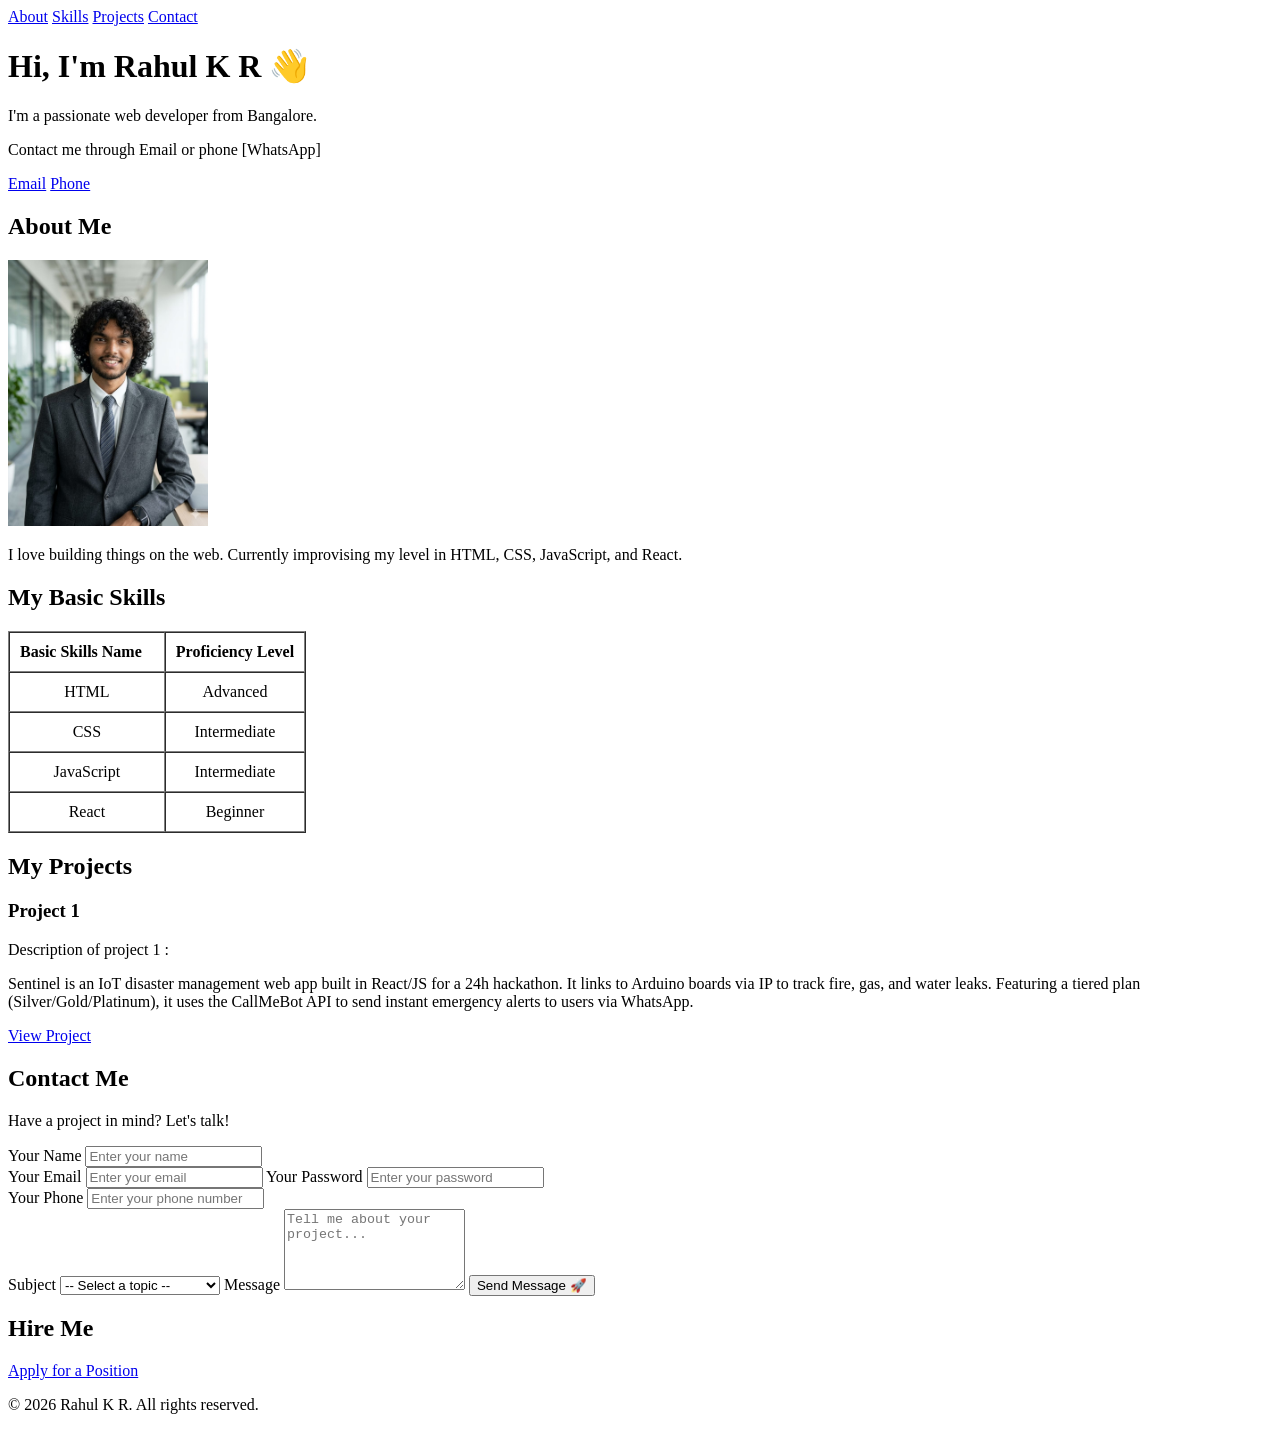
==== index.html @ 3b10ba13 "tabular column" ====
<!DOCTYPE html>
<html lang="en">
<head>
    <meta charset="UTF-8">
    <meta name="viewport" content="width=device-width, initial-scale=1.0">
    <title>My Portfolio | Rahul K R</title>
</head>
<body>
 
    <!-- NAVIGATION -->
    <nav>
        <a href="about.html">About</a>
        <a href="https://www.linkedin.com/in/rahul-k-r-214379382/">Skills</a>
        <a href="https://github.com/Rahul-K-R-creator">Projects</a>
        <a href="tel:+919110494755">Contact</a>
    </nav>
 
    <!-- HERO SECTION -->
    <header>
        <h1>Hi, I'm Rahul K R 👋</h1>
        <p>I'm a passionate web developer from Bangalore.</p>
        <p>Contact me through Email or phone [WhatsApp]</p>
        <a href="mailto:rahulranga148@email.com">Email</a>
        <a href="tel:+919110494755">Phone</a>
    </header>
 
    <!-- ABOUT SECTION -->
    <section id="about">
        <h2>About Me</h2>
        <img src="profile.jpg" alt="Profile photo of Rahul K R" width="200">
        <p>I love building things on the web. Currently improvising my level in HTML, CSS,
           JavaScript, and React.</p>
    </section>
 
    <!-- SKILLS SECTION -->
    <section id="skills">
        <h2>My Basic Skills</h2>
        <table border="1" cellpadding="10" cellspacing="0">
            <thead>
                <tr align="center">
                    <th>Basic Skills Name &ensp; </th>
                    <th>Proficiency Level</th>
                </tr>
            </thead>
            <tbody>
                <tr align="center">
                    <td>HTML</td>
                    <td>Advanced </td>
                </tr>
                <tr align="center">
                    <td>CSS</td>
                    <td>Intermediate</td>
                </tr>
                <tr align="center">
                    <td>JavaScript</td>
                    <td>Intermediate</td>
                </tr>
                <tr align="center">
                    <td>React</td>
                    <td>Beginner</td>
                </tr>
            </tbody>
        </table>
    </section>
 
    <!-- PROJECTS SECTION -->
    <section id="projects">
        <h2>My Projects</h2>
        <div class="project-card">
            <h3>Project 1</h3>
            <p>Description of project 1 : </p>
            <p>Sentinel is an IoT disaster management web app built in React/JS for a 24h hackathon. It links to Arduino boards via IP to track fire, gas, and water leaks. Featuring a tiered plan (Silver/Gold/Platinum), it uses the CallMeBot API to send instant emergency alerts to users via WhatsApp.</p>
            <a href="https://github.com/Rahul-K-R-creator/Sentinel">View Project</a>
        </div>
    </section>
 
    <!-- CONTACT SECTION -->
   <section id="contact">
    <h2>Contact Me</h2>
    <p>Have a project in mind? Let's talk!</p>
 
    <form action="#" method="POST">
        <label for="name">Your Name</label>
        <input type="text" id="name" name="name"
               placeholder="Enter your name" required>
               <br>
 
        <label for="email">Your Email</label>
        <input type="email" id="email" name="email"
               placeholder="Enter your email" required>
        <label for="password">Your Password</label>
        <input type="password" id="password" name="password" minlength="8" placeholder="Enter your password" required>
        <br>

        <label for="phone">Your Phone</label>
        <input type="tel" id="phone" name="phone" placeholder="Enter your phone number" required>
        <br>

               <label for="subject">Subject</label>
        <select id="subject" name="subject">
            <option value="">-- Select a topic --</option>
            <option value="hire">I have a project in mind</option>
            <option value="collab">I want to collaborate</option>
            <option value="other">Other</option>
        </select>
 
        <label for="message">Message</label>
        <textarea id="message" name="message" rows="5"
                  placeholder="Tell me about your project..." required></textarea>
 
        <button type="submit">Send Message 🚀</button>
    </form>
</section>
<!--Hire-->
<section id="hire">
    <h2>Hire Me</h2>    
    <a href="form.html">Apply for a Position</a>
</section>
 
    <!-- FOOTER -->
    <footer>
        <p>&copy; 2026 Rahul K R. All rights reserved.</p>
    </footer>
 
</body>
</html>
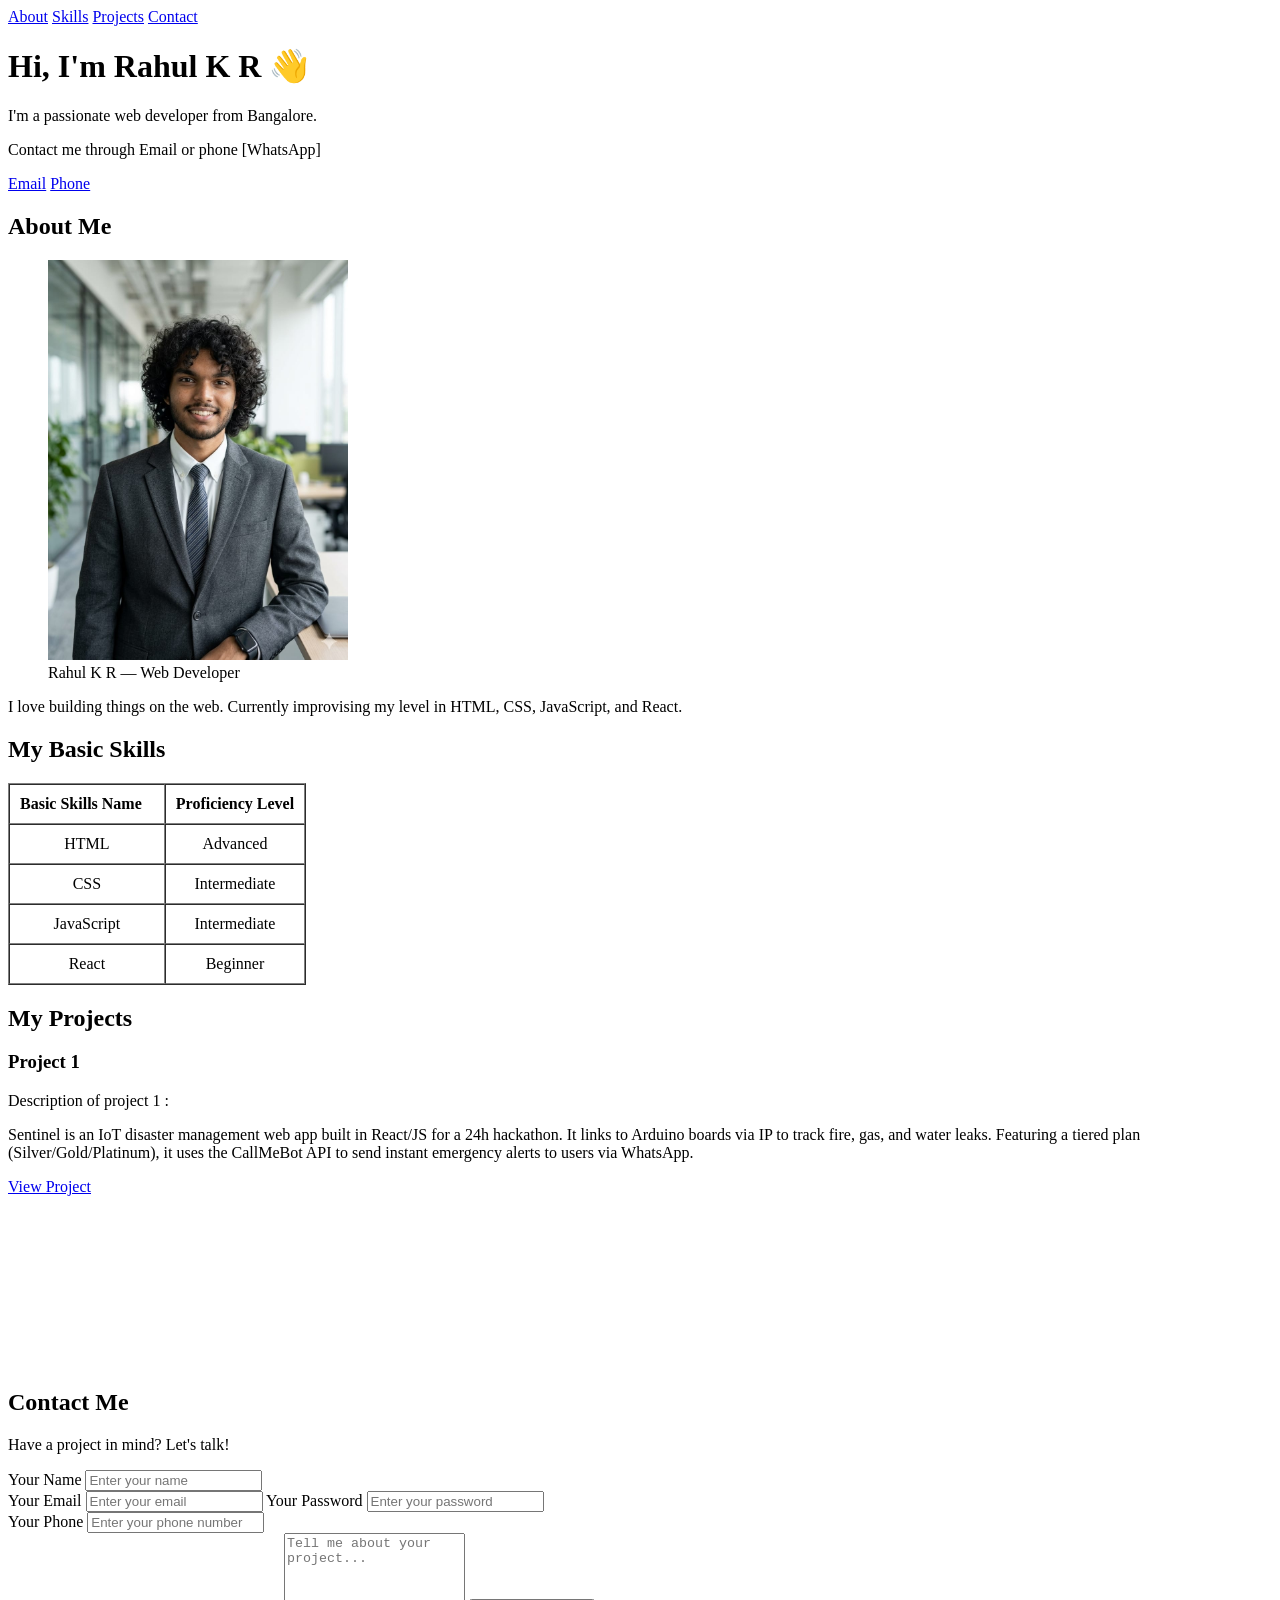
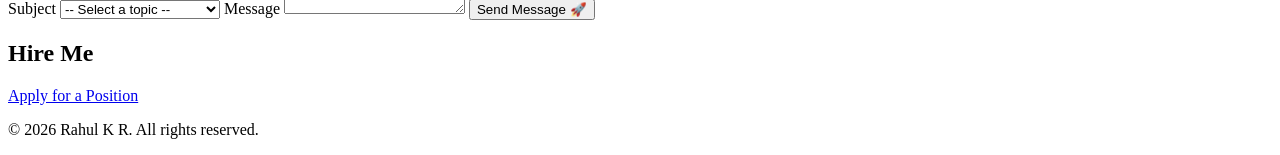
==== commit 8f35522d: "day 4 changes" ====
--- a/index.html
+++ b/index.html
@@ -3,7 +3,25 @@
 <head>
     <meta charset="UTF-8">
     <meta name="viewport" content="width=device-width, initial-scale=1.0">
+    <!-- SEO Meta Tags -->
+    <meta name="description" content="Full stack developer specializing in React, Node.js, and modern web technologies. Available for freelance projects and collaborations.">
+    <meta name="keywords" content="Rahul K R, Portfolio, Web Developer, React, Node.js, JavaScript, HTML, CSS, Freelance Developer">
+    <meta name="author" content="Rahul K R">
     <title>My Portfolio | Rahul K R</title>
+    <!-- Open Graph Meta Tags for Social Media Sharing -->
+    <meta property="og:title" content="My Portfolio | Rahul K R">
+    <meta property="og:description" content="Full stack developer specializing in React, Node.js, and modern web technologies. Available for freelance projects and collaborations.">
+    <meta property="og:image" content="images/profile.jpg">
+    <meta property="og:url" content="[Your Portfolio URL]">
+    <meta property="og:type" content="website">
+    <!-- Twitter Card Meta Tags -->
+    <meta name="twitter:card" content="summary_large_image">
+    <meta name="twitter:title" content="My Portfolio | Rahul K R">
+    <meta name="twitter:description" content="Full stack developer specializing in React, Node.js, and modern web technologies. Available for freelance projects and collaborations.">
+    <meta name="twitter:image" content="images/profile.jpg">
+    <!--Favicon-->
+    <link rel="icon" type="image/png" href="images/favicon.png" alt="Favicon">
+ 
 </head>
 <body>
  
@@ -27,7 +45,10 @@
     <!-- ABOUT SECTION -->
     <section id="about">
         <h2>About Me</h2>
-        <img src="profile.jpg" alt="Profile photo of Rahul K R" width="200">
+        <figure class="profile-figure">
+                    <img src="images/profile.jpg" alt="Rahul K R profile photo" width="300">
+                    <figcaption>Rahul K R — Web Developer</figcaption>
+                </figure>
         <p>I love building things on the web. Currently improvising my level in HTML, CSS,
            JavaScript, and React.</p>
     </section>
@@ -72,6 +93,8 @@
             <p>Sentinel is an IoT disaster management web app built in React/JS for a 24h hackathon. It links to Arduino boards via IP to track fire, gas, and water leaks. Featuring a tiered plan (Silver/Gold/Platinum), it uses the CallMeBot API to send instant emergency alerts to users via WhatsApp.</p>
             <a href="https://github.com/Rahul-K-R-creator/Sentinel">View Project</a>
         </div>
+         <!--Embed YouTube Video (iframe)-->
+            <iframe width="300" height="169" src="https://www.youtube.com/embed/tqjJrXd27m4" title="YouTube video player" frameborder="0" allowfullscreen sandbox="allow-same-origin allow-scripts"></iframe>
     </section>
  
     <!-- CONTACT SECTION -->
@@ -108,7 +131,7 @@
         <textarea id="message" name="message" rows="5"
                   placeholder="Tell me about your project..." required></textarea>
  
-        <button type="submit">Send Message 🚀</button>
+                  <button type="submit" aria-label="Submit button">Send Message 🚀</button>
     </form>
 </section>
 <!--Hire-->
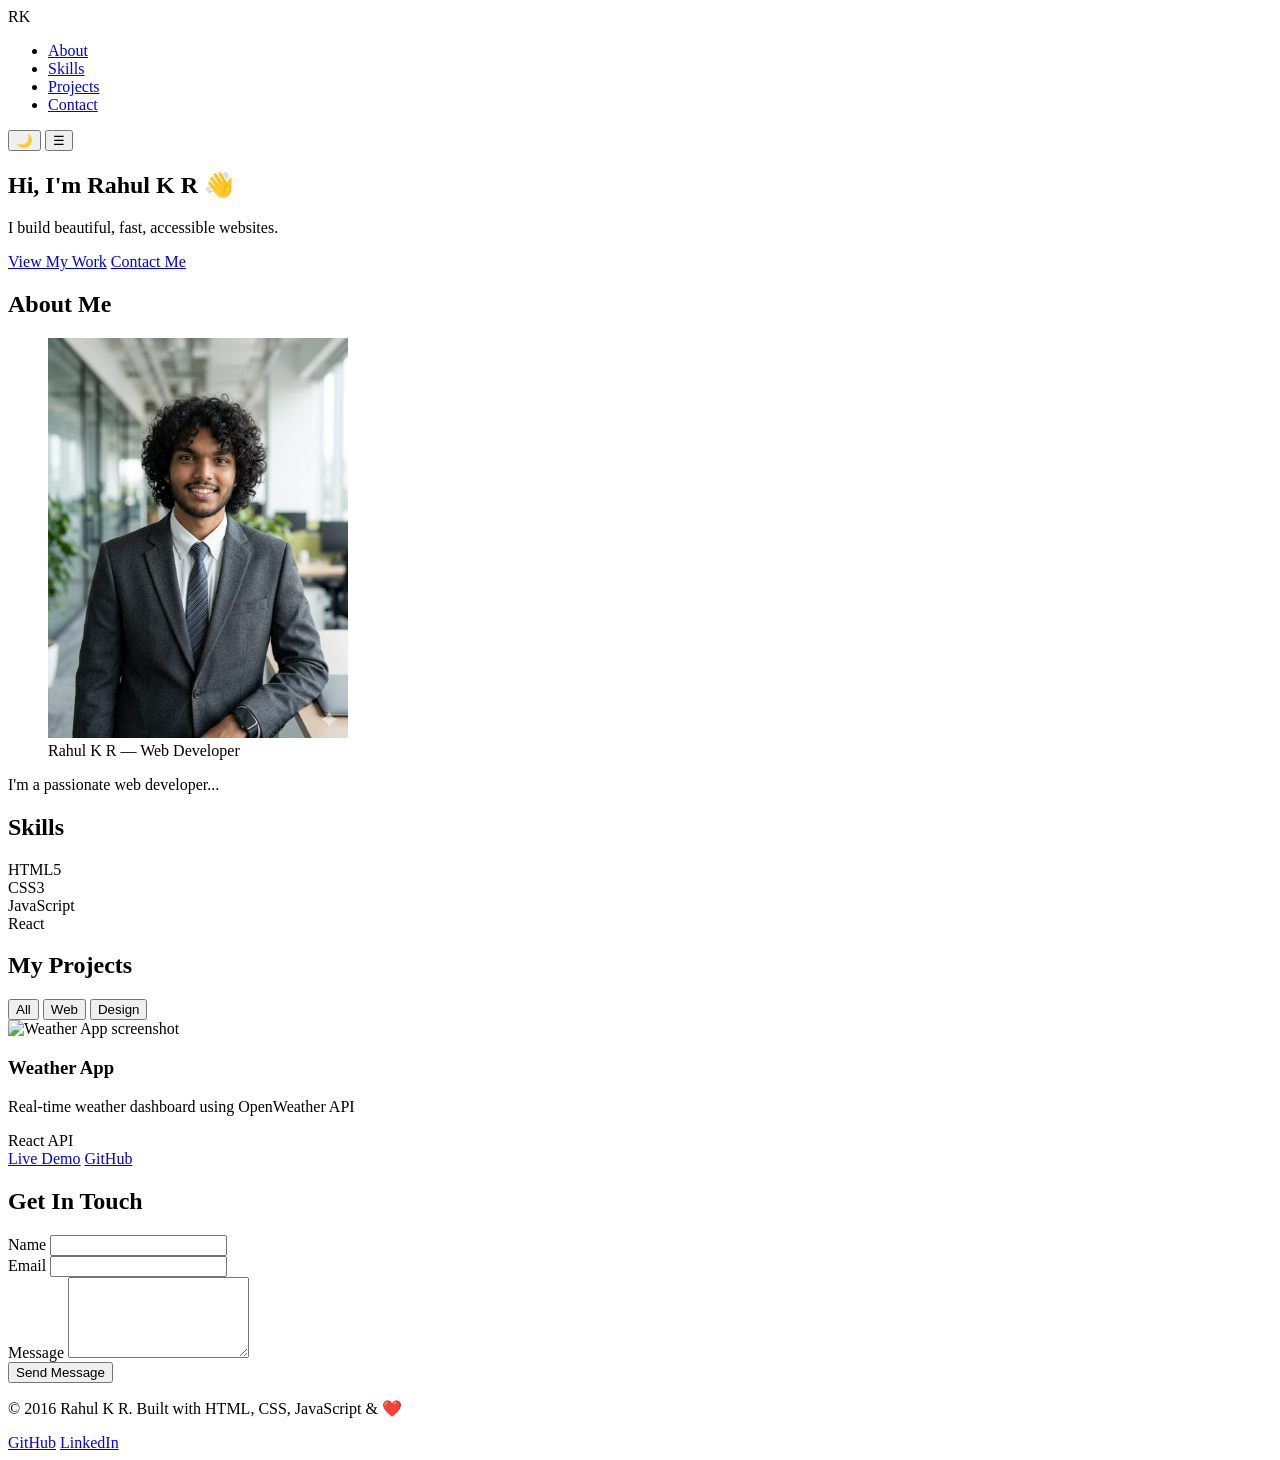
==== commit a08da7ba: "day 4 changes" ====
--- a/index.html
+++ b/index.html
@@ -3,147 +3,139 @@
 <head>
     <meta charset="UTF-8">
     <meta name="viewport" content="width=device-width, initial-scale=1.0">
-    <!-- SEO Meta Tags -->
-    <meta name="description" content="Full stack developer specializing in React, Node.js, and modern web technologies. Available for freelance projects and collaborations.">
-    <meta name="keywords" content="Rahul K R, Portfolio, Web Developer, React, Node.js, JavaScript, HTML, CSS, Freelance Developer">
-    <meta name="author" content="Rahul K R">
-    <title>My Portfolio | Rahul K R</title>
-    <!-- Open Graph Meta Tags for Social Media Sharing -->
-    <meta property="og:title" content="My Portfolio | Rahul K R">
-    <meta property="og:description" content="Full stack developer specializing in React, Node.js, and modern web technologies. Available for freelance projects and collaborations.">
-    <meta property="og:image" content="images/profile.jpg">
-    <meta property="og:url" content="[Your Portfolio URL]">
-    <meta property="og:type" content="website">
-    <!-- Twitter Card Meta Tags -->
-    <meta name="twitter:card" content="summary_large_image">
-    <meta name="twitter:title" content="My Portfolio | Rahul K R">
-    <meta name="twitter:description" content="Full stack developer specializing in React, Node.js, and modern web technologies. Available for freelance projects and collaborations.">
-    <meta name="twitter:image" content="images/profile.jpg">
-    <!--Favicon-->
-    <link rel="icon" type="image/png" href="images/favicon.png" alt="Favicon">
- 
+    <title>Rahul K R | Web Developer</title>
+    <meta name="description" content="Portfolio of Rahul K R, web developer">
+    <meta property="og:title" content="Rahul K R | Web Developer">
+    <meta property="og:image" content="preview.jpg">
+    <link rel="icon" href="favicon.ico">
+    <link rel="stylesheet" href="styles.css">  <!-- Ready for Day 5! -->
 </head>
 <body>
  
-    <!-- NAVIGATION -->
-    <nav>
-        <a href="about.html">About</a>
-        <a href="https://www.linkedin.com/in/rahul-k-r-214379382/">Skills</a>
-        <a href="https://github.com/Rahul-K-R-creator">Projects</a>
-        <a href="tel:+919110494755">Contact</a>
-    </nav>
- 
-    <!-- HERO SECTION -->
-    <header>
-        <h1>Hi, I'm Rahul K R 👋</h1>
-        <p>I'm a passionate web developer from Bangalore.</p>
-        <p>Contact me through Email or phone [WhatsApp]</p>
-        <a href="mailto:rahulranga148@email.com">Email</a>
-        <a href="tel:+919110494755">Phone</a>
+    <!-- HEADER + NAVIGATION -->
+    <header class="site-header">
+        <nav class="navbar">
+            <div class="logo">RK</div>
+            <ul class="nav-links">
+                <li><a href="about.html">About</a></li>
+                <li><a href="https://www.linkedin.com/in/rahul-k-r-214379382/">Skills</a></li>
+                <li><a href="https://github.com/Rahul-K-R-creator">Projects</a></li>
+                <li><a href="tel:+919110494755">Contact</a></li>
+            </ul>
+                            <!-- FOR DARK MODE -->
+            <button class="theme-toggle" aria-label="Toggle Dark Mode" title="Toggle Dark Mode">
+                🌙
+            </button>
+            <!-- Mobile Menu -->
+                <button
+                    class="menu-toggle"
+                    aria-label="Toggle Navigation"
+                    aria-expanded="false">
+                    ☰
+                </button>
+        </nav>
     </header>
  
-    <!-- ABOUT SECTION -->
-    <section id="about">
-        <h2>About Me</h2>
-        <figure class="profile-figure">
+    <!-- MAIN CONTENT -->
+    <main>
+ 
+        <!-- HERO SECTION -->
+        <section class="hero-section">
+            <h1>Hi, I'm <span class="highlight">Rahul K R</span> 👋</h1>
+             <p class="tagline">I build beautiful, fast, accessible websites.</p>
+            <div class="hero-buttons">
+                <a href="#projects" class="btn btn-primary">View My Work</a>
+                <a href="#contact" class="btn btn-secondary">Contact Me</a>
+            </div>
+        </section>
+ 
+        <!-- ABOUT SECTION -->
+        <section id="about" class="about-section">
+            <h2>About Me</h2>
+            <div class="about-content">
+                <figure class="profile-figure">
                     <img src="images/profile.jpg" alt="Rahul K R profile photo" width="300">
                     <figcaption>Rahul K R — Web Developer</figcaption>
                 </figure>
-        <p>I love building things on the web. Currently improvising my level in HTML, CSS,
-           JavaScript, and React.</p>
-    </section>
+                <div class="about-text">
+                    <p>I'm a passionate web developer...</p>
+                </div>
+            </div>
+        </section>
  
-    <!-- SKILLS SECTION -->
-    <section id="skills">
-        <h2>My Basic Skills</h2>
-        <table border="1" cellpadding="10" cellspacing="0">
-            <thead>
-                <tr align="center">
-                    <th>Basic Skills Name &ensp; </th>
-                    <th>Proficiency Level</th>
-                </tr>
-            </thead>
-            <tbody>
-                <tr align="center">
-                    <td>HTML</td>
-                    <td>Advanced </td>
-                </tr>
-                <tr align="center">
-                    <td>CSS</td>
-                    <td>Intermediate</td>
-                </tr>
-                <tr align="center">
-                    <td>JavaScript</td>
-                    <td>Intermediate</td>
-                </tr>
-                <tr align="center">
-                    <td>React</td>
-                    <td>Beginner</td>
-                </tr>
-            </tbody>
-        </table>
-    </section>
+        <!-- SKILLS SECTION -->
+        <section id="skills" class="skills-section">
+            <h2>Skills</h2>
+            <div class="skills-grid">
+                <div class="skill-item" data-level="90">HTML5</div>
+                <div class="skill-item" data-level="80">CSS3</div>
+                <div class="skill-item" data-level="75">JavaScript</div>
+                <div class="skill-item" data-level="65">React</div>
+            </div>
+        </section>
  
-    <!-- PROJECTS SECTION -->
-    <section id="projects">
-        <h2>My Projects</h2>
-        <div class="project-card">
-            <h3>Project 1</h3>
-            <p>Description of project 1 : </p>
-            <p>Sentinel is an IoT disaster management web app built in React/JS for a 24h hackathon. It links to Arduino boards via IP to track fire, gas, and water leaks. Featuring a tiered plan (Silver/Gold/Platinum), it uses the CallMeBot API to send instant emergency alerts to users via WhatsApp.</p>
-            <a href="https://github.com/Rahul-K-R-creator/Sentinel">View Project</a>
-        </div>
-         <!--Embed YouTube Video (iframe)-->
-            <iframe width="300" height="169" src="https://www.youtube.com/embed/tqjJrXd27m4" title="YouTube video player" frameborder="0" allowfullscreen sandbox="allow-same-origin allow-scripts"></iframe>
-    </section>
+        <!-- PROJECTS SECTION -->
+        <section id="projects" class="projects-section">
+            <h2>My Projects</h2>
+            <div class= "project-filters">
+                <!--The data-filter attribute is what our JS will read-->
+                <button class="filter-btn active" data-filter="all">All</button>
+                <button class="filter-btn active" data-filter="web">Web</button>
+                <button class="filter-btn active" data-filter="design">Design</button>
+            </div>
+            <div class="projects-grid">
+                <article class="project-card" data-category="web">
+                    <img src="project1.jpg" alt="Weather App screenshot">
+                    <div class="project-card-body">
+                        <h3>Weather App</h3>
+                    <p>Real-time weather dashboard using OpenWeather API</p>
+                    <div class="project-tags">
+                        <span class="tag">React</span>
+                        <span class="tag">API</span>
+                    </div>
+                    <a href="#" class="btn">Live Demo</a>
+                    <a href="https://github.com/Rahul-K-R-creator/Sentinel" class="btn">GitHub</a>
+                    </div>
+                </article>                
+            </div>
+        </section>
  
-    <!-- CONTACT SECTION -->
-   <section id="contact">
-    <h2>Contact Me</h2>
-    <p>Have a project in mind? Let's talk!</p>
+        <!-- CONTACT SECTION -->
+        <section id="contact" class="contact-section">
+            <h2>Get In Touch</h2>
+            <form id="contact-form" action="#" method="POST" novalidate>
+                <div class="form-group">
+                    <label for="name">Name</label>
+                    <input type="text" id="name" name="name" required>
+                </div>
+                <div class="form-group">
+                    <label for="email">Email</label>
+                    <input type="email" id="email" name="email" required>
+                </div>
+                <div class="form-group">
+                    <label for="message">Message</label>
+                    <textarea id="message" name="message" rows="5" required></textarea>
+                </div>
+                <button type="submit" class="btn btn-primary">Send Message</button>
+            </form>
+        </section>
  
-    <form action="#" method="POST">
-        <label for="name">Your Name</label>
-        <input type="text" id="name" name="name"
-               placeholder="Enter your name" required>
-               <br>
- 
-        <label for="email">Your Email</label>
-        <input type="email" id="email" name="email"
-               placeholder="Enter your email" required>
-        <label for="password">Your Password</label>
-        <input type="password" id="password" name="password" minlength="8" placeholder="Enter your password" required>
-        <br>
-
-        <label for="phone">Your Phone</label>
-        <input type="tel" id="phone" name="phone" placeholder="Enter your phone number" required>
-        <br>
-
-               <label for="subject">Subject</label>
-        <select id="subject" name="subject">
-            <option value="">-- Select a topic --</option>
-            <option value="hire">I have a project in mind</option>
-            <option value="collab">I want to collaborate</option>
-            <option value="other">Other</option>
-        </select>
- 
-        <label for="message">Message</label>
-        <textarea id="message" name="message" rows="5"
-                  placeholder="Tell me about your project..." required></textarea>
- 
-                  <button type="submit" aria-label="Submit button">Send Message 🚀</button>
-    </form>
-</section>
-<!--Hire-->
-<section id="hire">
-    <h2>Hire Me</h2>    
-    <a href="form.html">Apply for a Position</a>
-</section>
+    </main>
  
     <!-- FOOTER -->
-    <footer>
-        <p>&copy; 2026 Rahul K R. All rights reserved.</p>
-    </footer>
+  <footer class="site-footer">
+    <p>
+        &copy; <span class="footer-year">2016</span> Rahul K R.
+        Built with HTML, CSS, JavaScript & ❤️
+    </p>
  
+    <nav aria-label="Social links">
+        <a href="https://github.com/Rahul-K-R-creator" target="_blank">GitHub</a>
+        <a href="https://linkedin.com/in/rahul-k-r-214379382/" target="_blank">LinkedIn</a>
+    </nav>
+ </footer>
+ 
+    <!-- JavaScript will go here from Day 8! -->
+    <script src="script.js"></script>
 </body>
 </html>
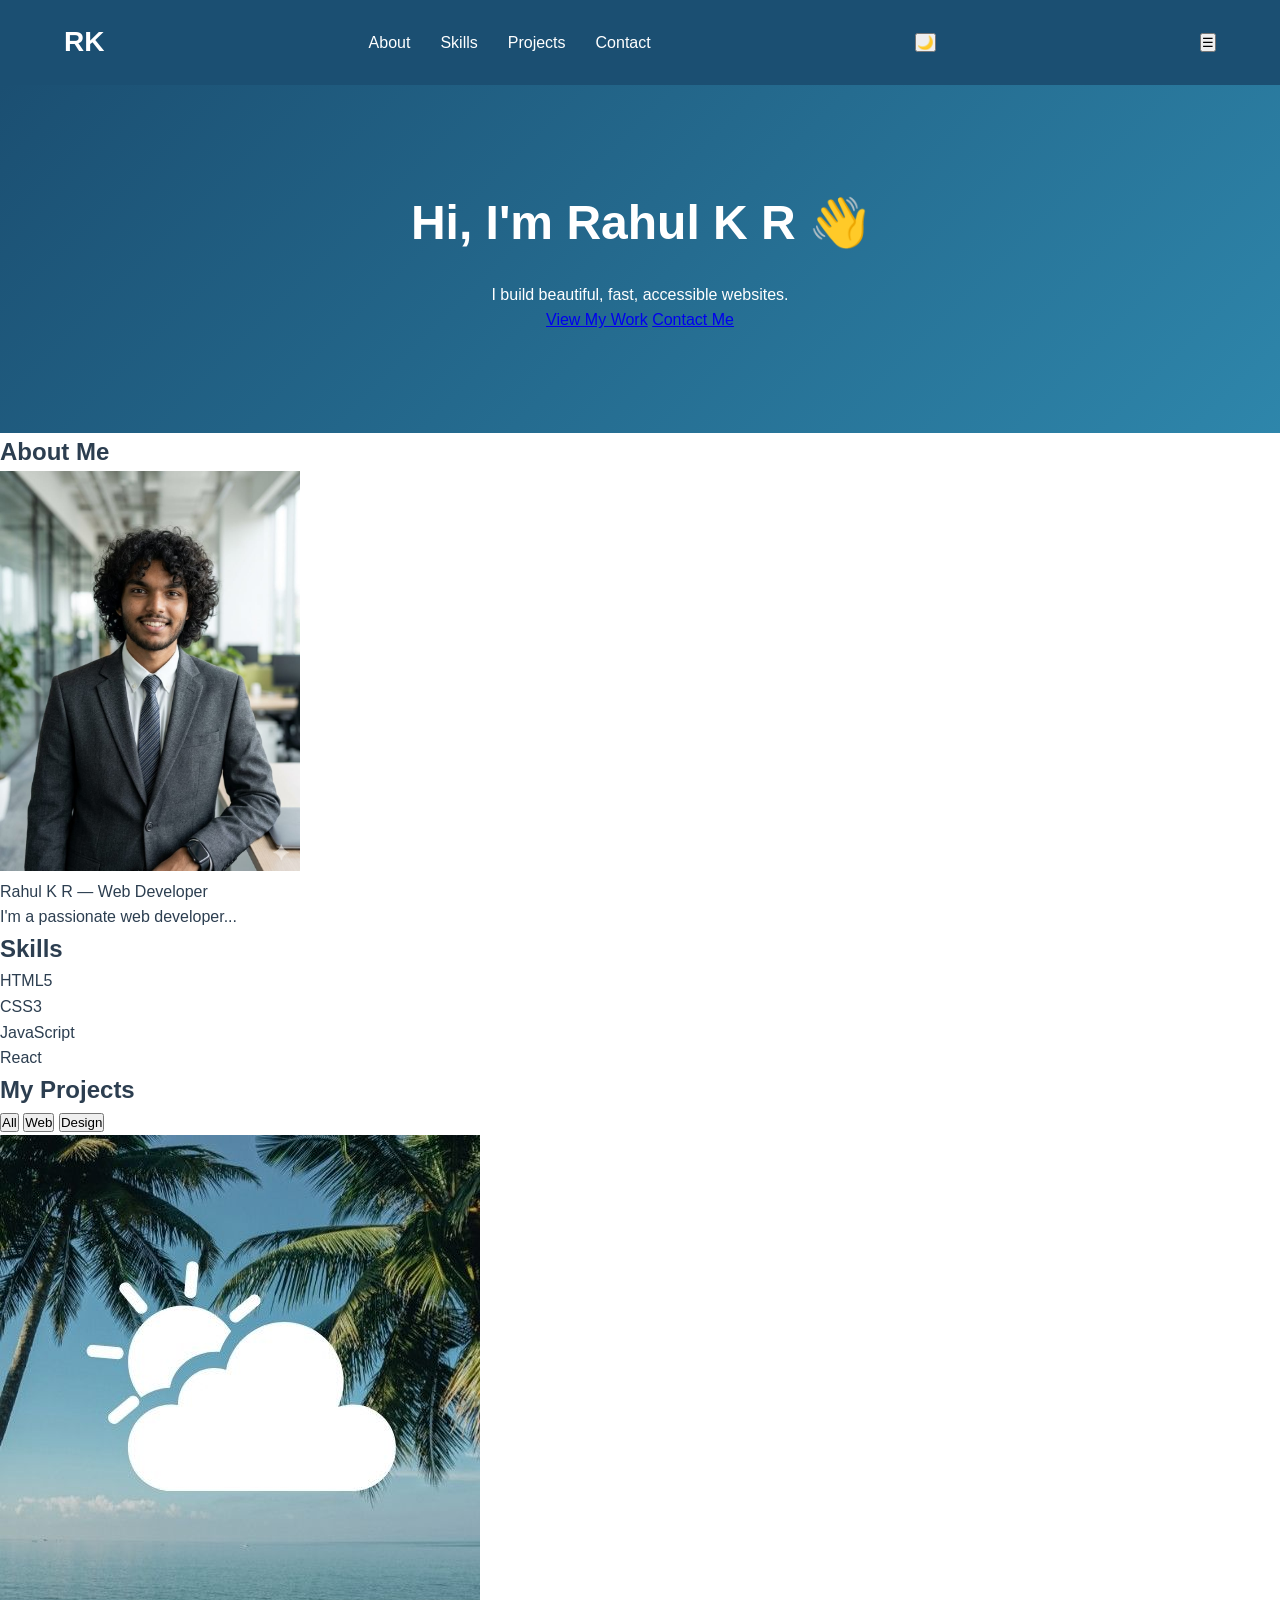
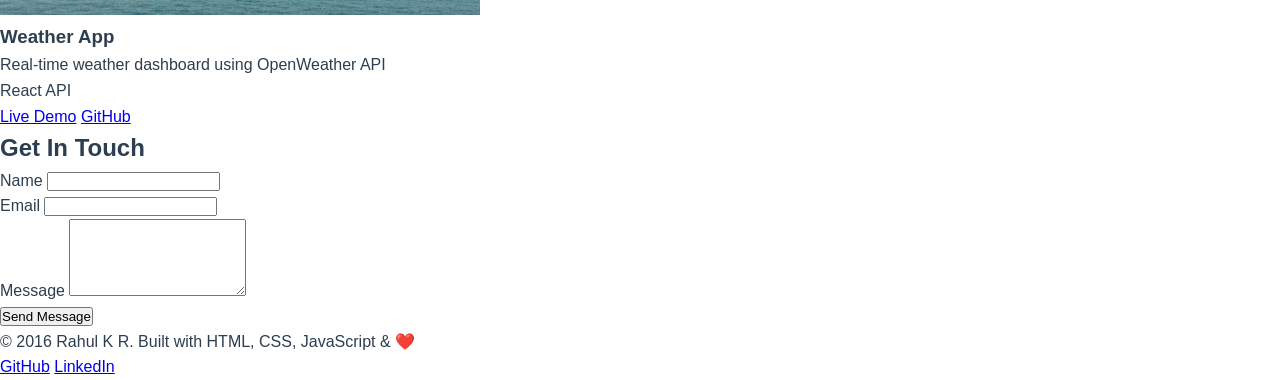
==== commit da3e0957: "day 5 changes" ====
--- a/index.html
+++ b/index.html
@@ -6,8 +6,8 @@
     <title>Rahul K R | Web Developer</title>
     <meta name="description" content="Portfolio of Rahul K R, web developer">
     <meta property="og:title" content="Rahul K R | Web Developer">
-    <meta property="og:image" content="preview.jpg">
-    <link rel="icon" href="favicon.ico">
+    <meta property="og:image" content="images/preview.jpg">
+    <link rel="icon" href="images/favicon.png">
     <link rel="stylesheet" href="styles.css">  <!-- Ready for Day 5! -->
 </head>
 <body>
@@ -17,10 +17,10 @@
         <nav class="navbar">
             <div class="logo">RK</div>
             <ul class="nav-links">
-                <li><a href="about.html">About</a></li>
-                <li><a href="https://www.linkedin.com/in/rahul-k-r-214379382/">Skills</a></li>
-                <li><a href="https://github.com/Rahul-K-R-creator">Projects</a></li>
-                <li><a href="tel:+919110494755">Contact</a></li>
+                <li><a href="#about">About</a></li>
+                <li><a href="#skills">Skills</a></li>
+                <li><a href="#projects">Projects</a></li>
+                <li><a href="#contact">Contact</a></li>
             </ul>
                             <!-- FOR DARK MODE -->
             <button class="theme-toggle" aria-label="Toggle Dark Mode" title="Toggle Dark Mode">
@@ -85,7 +85,7 @@
             </div>
             <div class="projects-grid">
                 <article class="project-card" data-category="web">
-                    <img src="project1.jpg" alt="Weather App screenshot">
+                    <img src="images/project1.jpg" alt="Weather App screenshot">
                     <div class="project-card-body">
                         <h3>Weather App</h3>
                     <p>Real-time weather dashboard using OpenWeather API</p>
--- a/styles.css
+++ b/styles.css
@@ -0,0 +1,77 @@
+/* styles.css - Start styling your potfolio website here */
+/* === RESET & BASE === */
+*{
+    margin: 0;
+    padding: 0;
+    box-sizing: border-box;
+}
+/* CSS Custom Properties (variables) - DRY Principle */
+:root {
+    --primary: #1B4F72;
+    --accent: #F18F01;
+    --text: #2C3E50;
+    --light: #F4F6F8;
+    --white: #FFFFFF;
+    --font-main: 'Segoe UI', Tahoma, Geneva, Verdana, sans-serif;
+ 
+}
+body {
+    font-family: var(--font-main);
+    color: var(--text);
+    line-height: 1.6;
+    background-color: var(--white);
+}
+/* NAVIGATION */
+.site-header{
+    position: sticky;
+    top: 0;
+    z-index: 1000;
+    background: var(--primary);
+    transition: background 0.3s ease, box-shadow 0.3s ease; /*Day 9*/
+}
+.navbar {
+    display: flex;
+    justify-content: space-between;
+    align-items: center;
+    padding: 20px 5%;
+   
+}
+.logo{
+    font-size: 28px;
+    font-weight: bold;
+    color: var(--white);
+}
+.nav-links {
+    list-style: none;
+    display: flex;
+    gap: 30px;
+}
+.nav-links a {
+    color: var(--white);
+    text-decoration: none;
+    font-weight: 500;
+    transition: color 0.3s;
+}
+.nav-links a:hover {
+    color: var(--accent);
+ 
+}
+.nav-links a.active{
+    color: var(--accent);
+    font-weight: bold;
+    border-bottom: 2px solid var(--accent);
+}
+ 
+/* HERO SECTION */
+.hero-section {
+    text-align: center;
+    background: linear-gradient(135deg, var(--primary), #2E86AB);
+    color: var(--white);
+    padding: 100px 5%;
+}
+.hero-section h1 {
+    font-size: 3rem;
+    margin-bottom: 20px;
+ 
+}
+ 
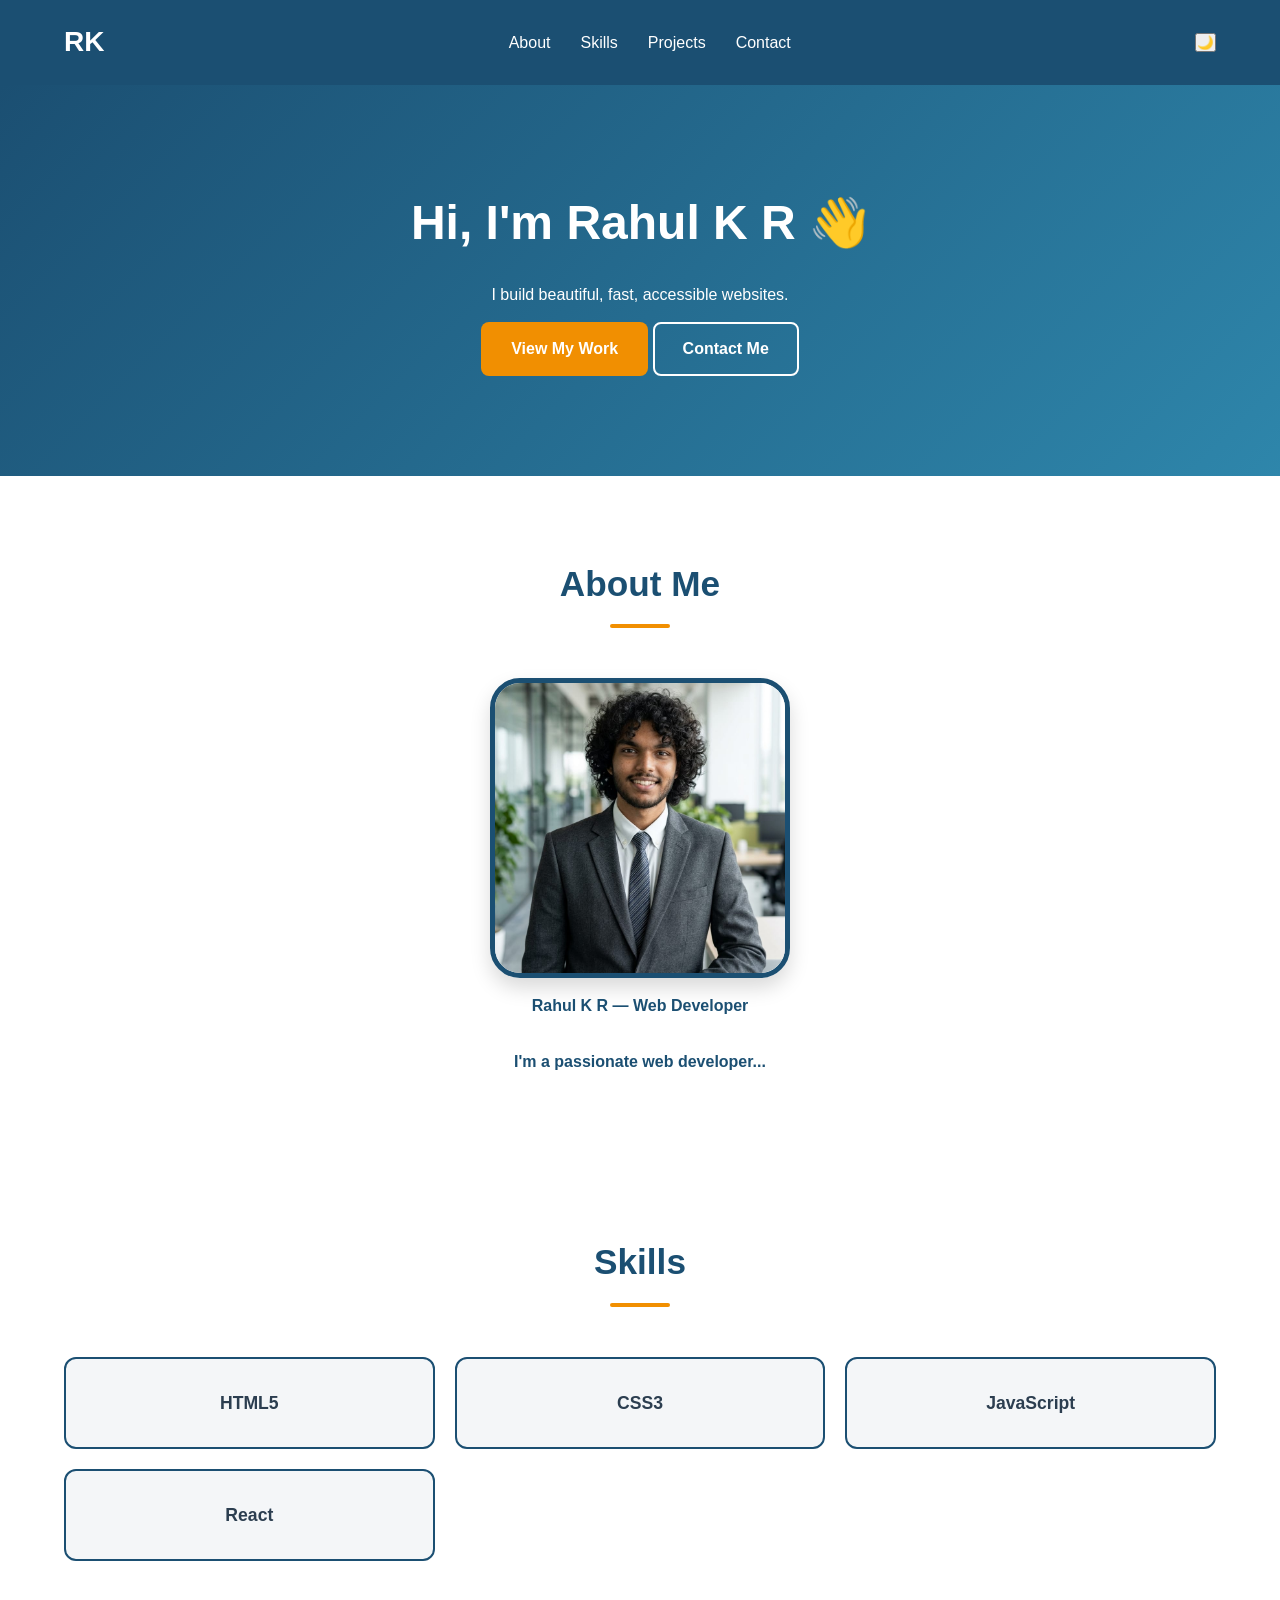
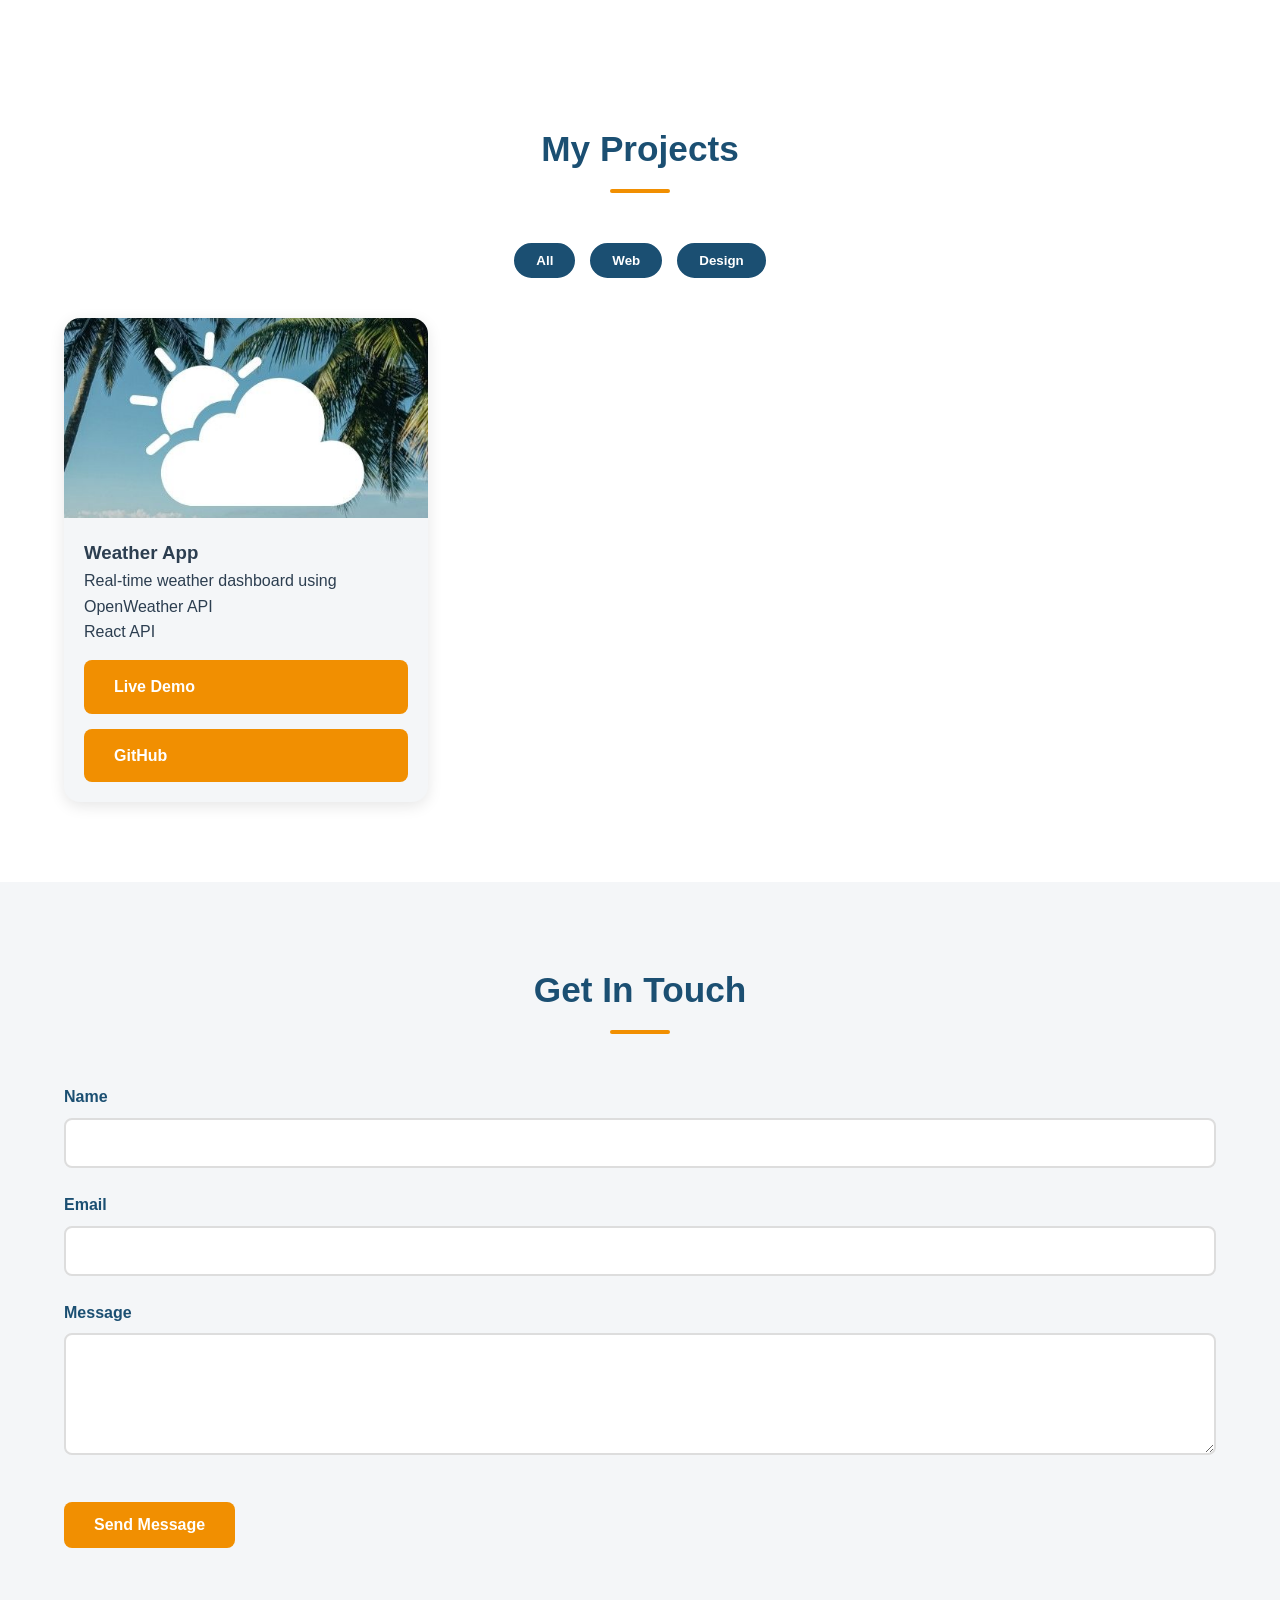
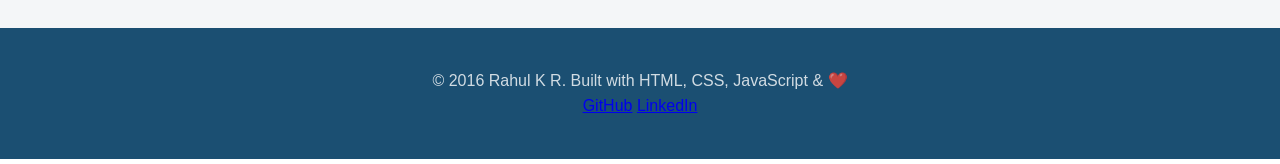
==== commit c2018a5e: "day 7 changes" ====
--- a/index.html
+++ b/index.html
@@ -93,8 +93,8 @@
                         <span class="tag">React</span>
                         <span class="tag">API</span>
                     </div>
-                    <a href="#" class="btn">Live Demo</a>
-                    <a href="https://github.com/Rahul-K-R-creator/Sentinel" class="btn">GitHub</a>
+                     <a href="#" class="btn btn-primary">Live Demo</a>
+                    <a href="#" class="btn btn-primary">GitHub</a>
                     </div>
                 </article>                
             </div>
--- a/styles.css
+++ b/styles.css
@@ -61,7 +61,115 @@
     font-weight: bold;
     border-bottom: 2px solid var(--accent);
 }
- 
+/* === BUTTON STYLES === */
+.btn{
+    display: inline-block;
+    padding: 12px 28px;
+    border-radius: 8px;
+    text-decoration: none;
+    font-weight: 600;
+    font-size: 1rem;
+    cursor: pointer;
+    border: 2px solid transparent;
+    transition: all 0.3s ease;
+    margin-top: 15px;
+     
+}
+.btn-primary{
+    background: var(--accent);
+    color: var(--white);
+   
+}
+.btn-primary:hover{
+    background: transparent;
+    color: var(--accent);
+    border-color: var(--accent);
+}
+.btn-secondary{
+    background: transparent;
+    color: var(--white);
+    border-color: var(--white);
+}
+.btn-secondary:hover{
+    background: var(--white);
+    color: var(--primary);
+}
+.project-filters{
+    display: flex;
+    justify-content: center;
+    gap: 15px;
+    margin-bottom: 30px;
+}
+.filter-btn{
+    padding: 8px 20px;
+    background: transparent;
+    border: 2px solid var(--primary);
+    color: var(--primary);
+    border-radius: 25px;
+    cursor: pointer;
+    font-weight: 600;
+    transition: all 0.3s ease;
+}
+.filter-btn:hover,
+.filter-btn.active{
+    background: var(--primary);
+    color: var(--white);
+ 
+}
+/* === CONTACT FORM === */
+.contact-section{
+    background: var(--light);
+}
+ 
+.form-group{
+    margin-bottom: 24px;
+}
+ 
+.form-group label{
+    display: block;
+    margin-bottom: 8px;
+    font-weight: 600;
+    color: var(--primary);
+}
+ 
+.form-group input,
+.form-group textarea,
+.form-select{
+    width: 100%;
+    padding: 14px 16px;
+    border: 2px solid #DDD;
+    border-radius: 8px;
+    font-size: 1rem;
+    transition: border-color 0.3s;
+}
+.form-group input:focus,
+.form-group textarea:focus,
+.form-group .form-select:focus{
+    border-color: var(--primary);
+    outline: none;
+    box-shadow: 0 0 0 3px rgba(27, 79, 114, 0.2);
+}
+ 
+/* == SECTIONS STYLE == */
+section{
+    padding: 80px 5%;
+}
+section h2{
+    text-align: center;
+    font-size: 2.2rem;
+    margin-bottom: 50px;
+    color: var(--primary);
+}
+ 
+section h2::after{
+    content: '';
+    display: block;
+    width: 60px;
+    height: 4px;
+    background: var(--accent);
+    margin: 12px auto 0;
+    border-radius: 2px;
+}
 /* HERO SECTION */
 .hero-section {
     text-align: center;
@@ -74,4 +182,195 @@
     margin-bottom: 20px;
  
 }
- +/* === ABOUT SECTION === */
+.about-content{
+    display: flex;
+    flex-direction: column;
+    align-items: center;
+    justify-content: center;
+    gap:30px;
+    max-width: 1000px;
+    margin: 0 auto;
+    text-align: center;
+}
+.profile-figure{
+    display: flex;
+    flex-direction: column;
+    align-items: center;
+    text-align: center;
+   
+}
+.profile-figure img{
+   aspect-ratio: 1/1;
+    object-fit: cover;
+    border-radius: 10%;
+    border: 5px solid var(--primary);
+    box-shadow: 0 10px 20px rgba(0,0,0,0.15);
+    transition: transform 0.3s ease;
+}
+ 
+.profile-figure img:hover{
+    transform: scale(1.05);
+}
+figcaption{
+    margin-top: 15px;
+    font-weight: bold;
+    color: var(--primary);
+}
+ 
+.about-text{
+    max-width: 700px;
+    text-align: center;
+    font-weight: bold;
+    color: var(--primary);
+   
+}
+/* SKILLS SECTION */
+.skills-grid{
+    display:grid;
+    grid-template-columns: repeat(auto-fill,minmax(300px,1fr));
+    gap: 20px;
+    margin-top: 40px;
+    justify-items: space-between;
+}
+.skill-item{
+    background: var(--light);
+    border: 2px solid var(--primary);
+    border-radius: 12px;
+    padding: 30px 20px;
+    text-align: center;
+    font-weight: bold;
+    font-size: 1.1rem;
+    transition: transform 0.3s, box-shadow 0.3s;
+}
+.skill-item:hover{
+    transform: translateY(-5px);
+    box-shadow: 0 10px 30px rgba(0,0,0,0.15);
+}
+/* PROJECTS SECTION */
+.projects-grid{
+    display:grid;
+    grid-template-columns: repeat(auto-fill,minmax(300px,1fr));
+    gap: 30px;
+    margin-top: 40px;
+}
+.project-card{
+    background: var(--light);
+    border-radius: 16px;
+    overflow: hidden;
+    box-shadow: 0 4px 15px rgba(0,0,0,0.1);
+    transition: transform 0.3s, box-shadow 0.3s;
+    display: flex;
+    flex-direction: column;
+}
+.project-card:hover{
+    transform: translateY(-8px);
+    box-shadow: 0 15px 40px rgba(0,0,0,0.2);
+}
+.project-card img{
+    width: 100%;
+    height:200px;
+    object-fit: cover;
+}
+.project-card-body{
+  padding: 20px;
+  flex: 1;
+  display: flex;
+  flex-direction: column;
+}
+/* === CONTACT FORM === */
+.contact-section{
+    background: var(--light);
+}
+ 
+.form-group{
+    margin-bottom: 24px;
+}
+ 
+.form-group label{
+    display: block;
+    margin-bottom: 8px;
+    font-weight: 600;
+    color: var(--primary);
+}
+ 
+.form-group input,
+.form-group textarea,
+.form-select{
+    width: 100%;
+    padding: 14px 16px;
+    border: 2px solid #DDD;
+    border-radius: 8px;
+    font-size: 1rem;
+    transition: border-color 0.3s;
+}
+.form-group input:focus,
+.form-group textarea:focus,
+.form-group .form-select:focus{
+    border-color: var(--primary);
+    outline: none;
+    box-shadow: 0 0 0 3px rgba(27, 79, 114, 0.2);
+}
+/* === FOOTER === */
+.site-footer{
+    background: var(--primary);
+    color: rgba(255, 255, 255, 0.8);
+    text-align: center;
+    padding: 40px 5%;
+}
+/* === RESPONSIVE === */
+@media (max-width: 768px){
+    .nav-links{ display: none;}
+    .menu-toggle {display: block;}
+    .hero-section h1 {font-size: 2rem;}
+    .projects-grid {grid-template-columns: 1fr;}
+}
+/* CSS ADDED FOR MENU TOGGLE */
+/* === MOBILE NAVIGATION ==== */
+.menu-toggle{
+    display: none;
+    background: none;
+    border: none;
+    color: #fff;
+    font-size: 30px;
+    cursor: pointer;
+ 
+}
+@media (max-width:768px){
+    .menu-toggle{
+        display:block;
+    }
+    .nav-links{
+        display:none;
+        position:absolute;
+        top:70px;
+        left:0;
+        width:100%;
+        background:#1B4F72;
+        flex-direction:column;
+        text-align:center;
+        padding:20px 0;
+        gap:20px;
+    }
+.nav-links.open{
+        display:flex;
+ 
+    }
+}
+.site-header.scrolled{
+    box-shadow: 0 2px 20px rgba(0, 0, 0, 0.2);
+}
+/* === ANIMATIONS === */
+@keyframes fadeInUp{
+    from { opacity: 0; transform: translateY(30px); }
+    to { opacity: 1; transform: translateY(0); }
+}
+.hero-section h1{
+    animation: fadeInUp 0.8s ease 0.2s both;
+}
+.tagline{
+    animation: fadeInUp 0.8s ease 0.4s both;
+}
+.hero-buttons{
+    animation: fadeInUp 0.8s ease 0.6s both;
+}
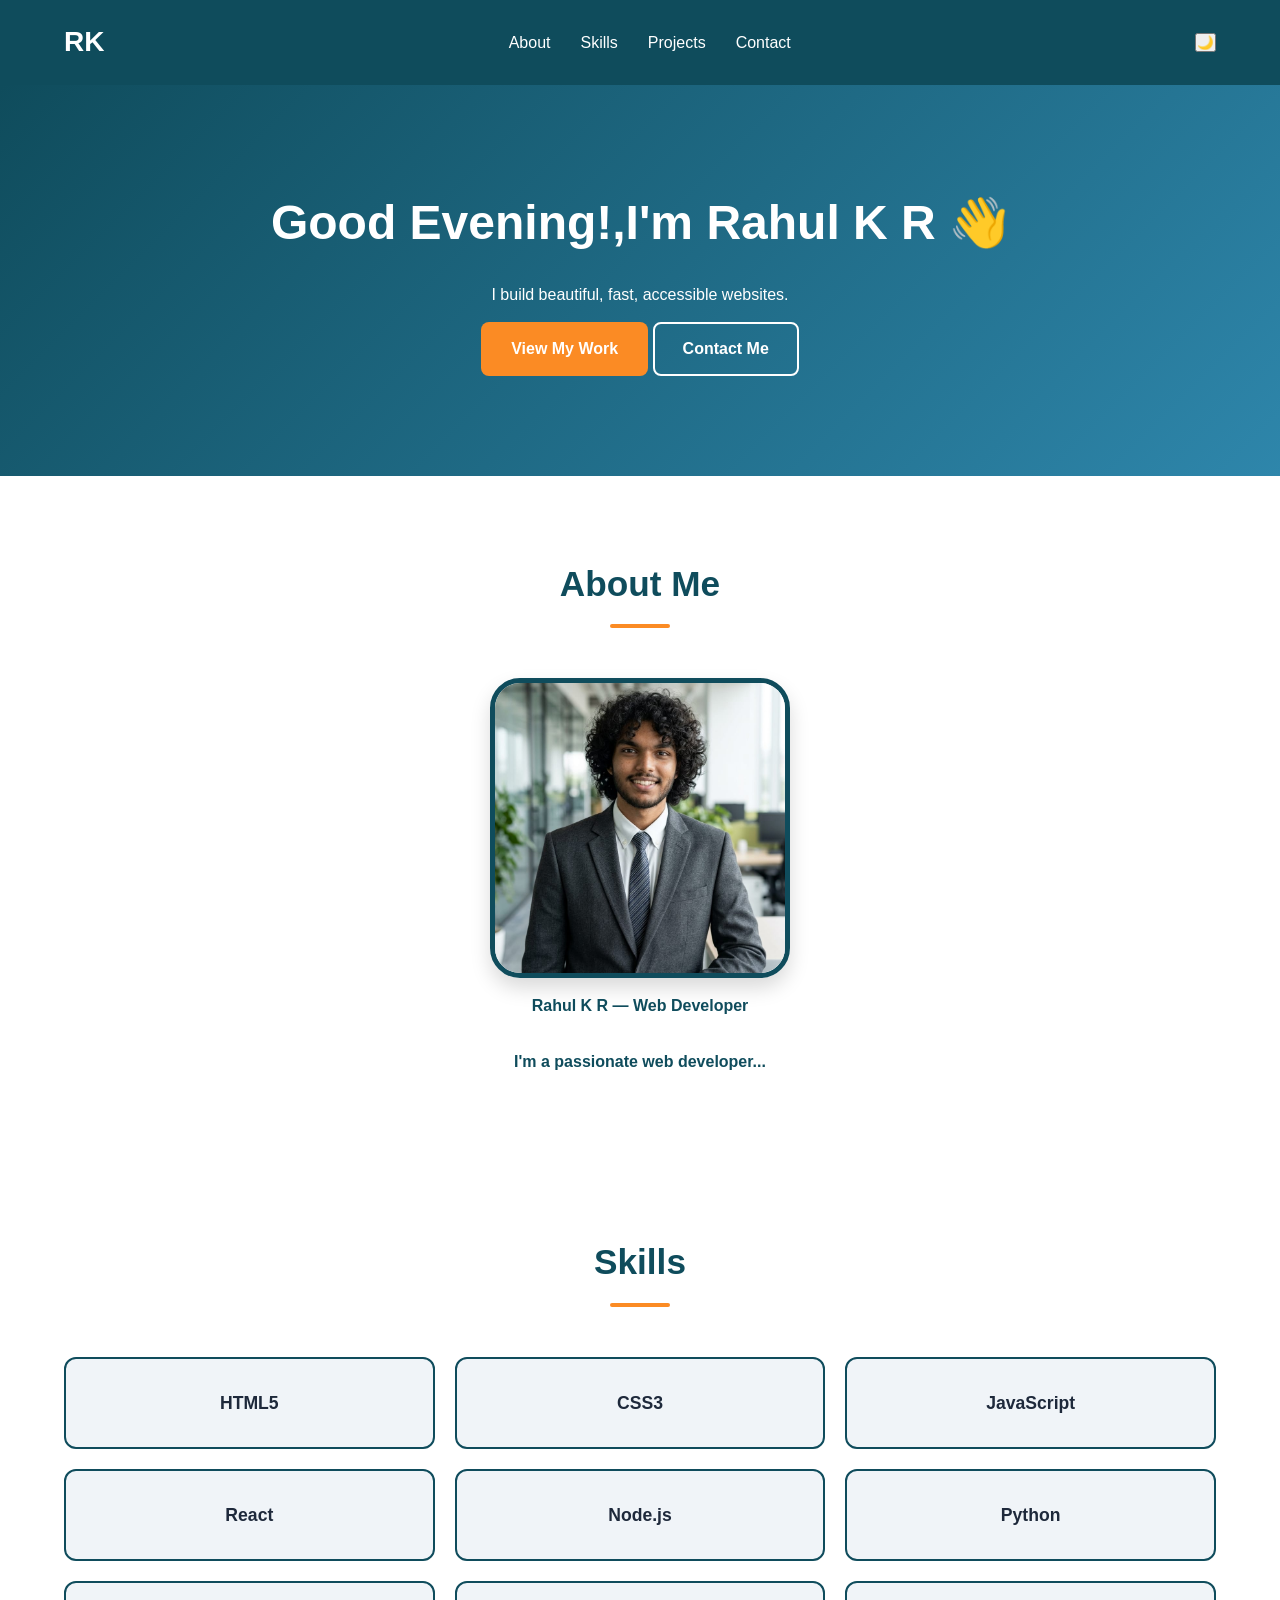
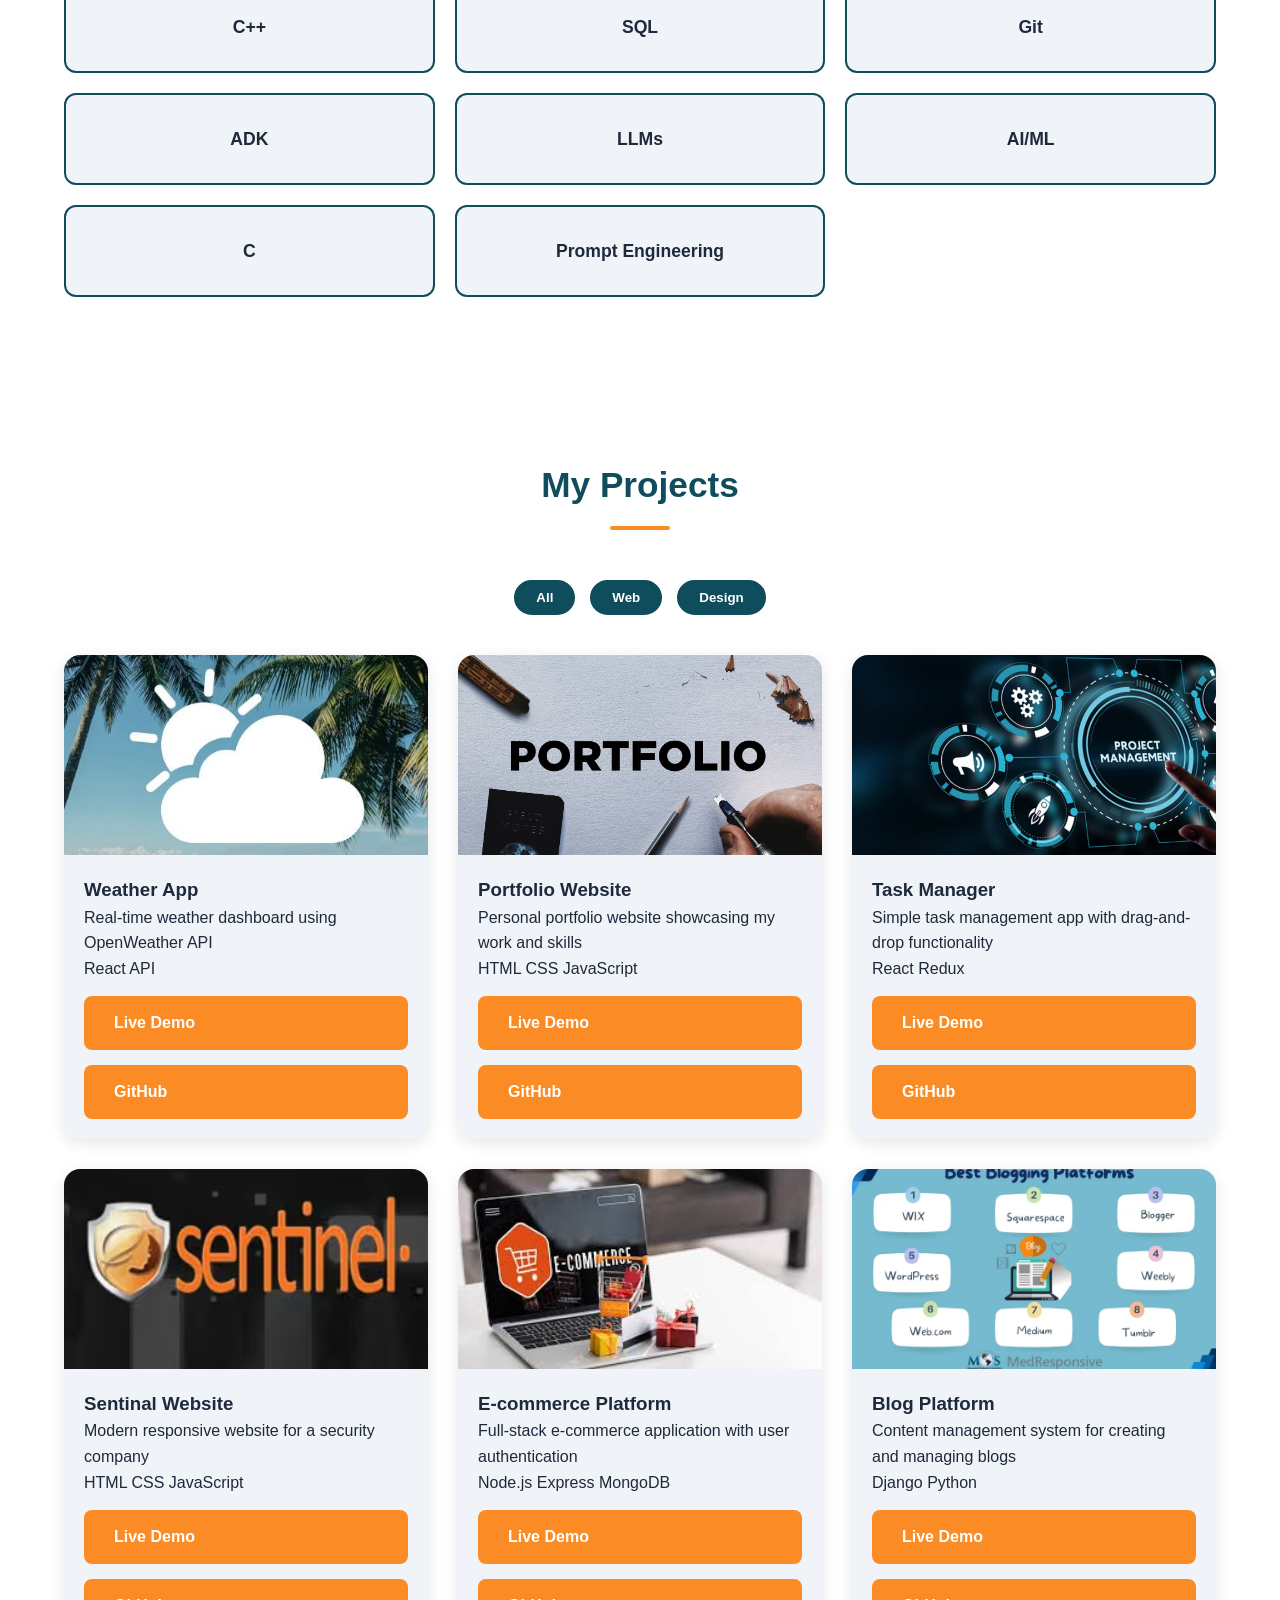
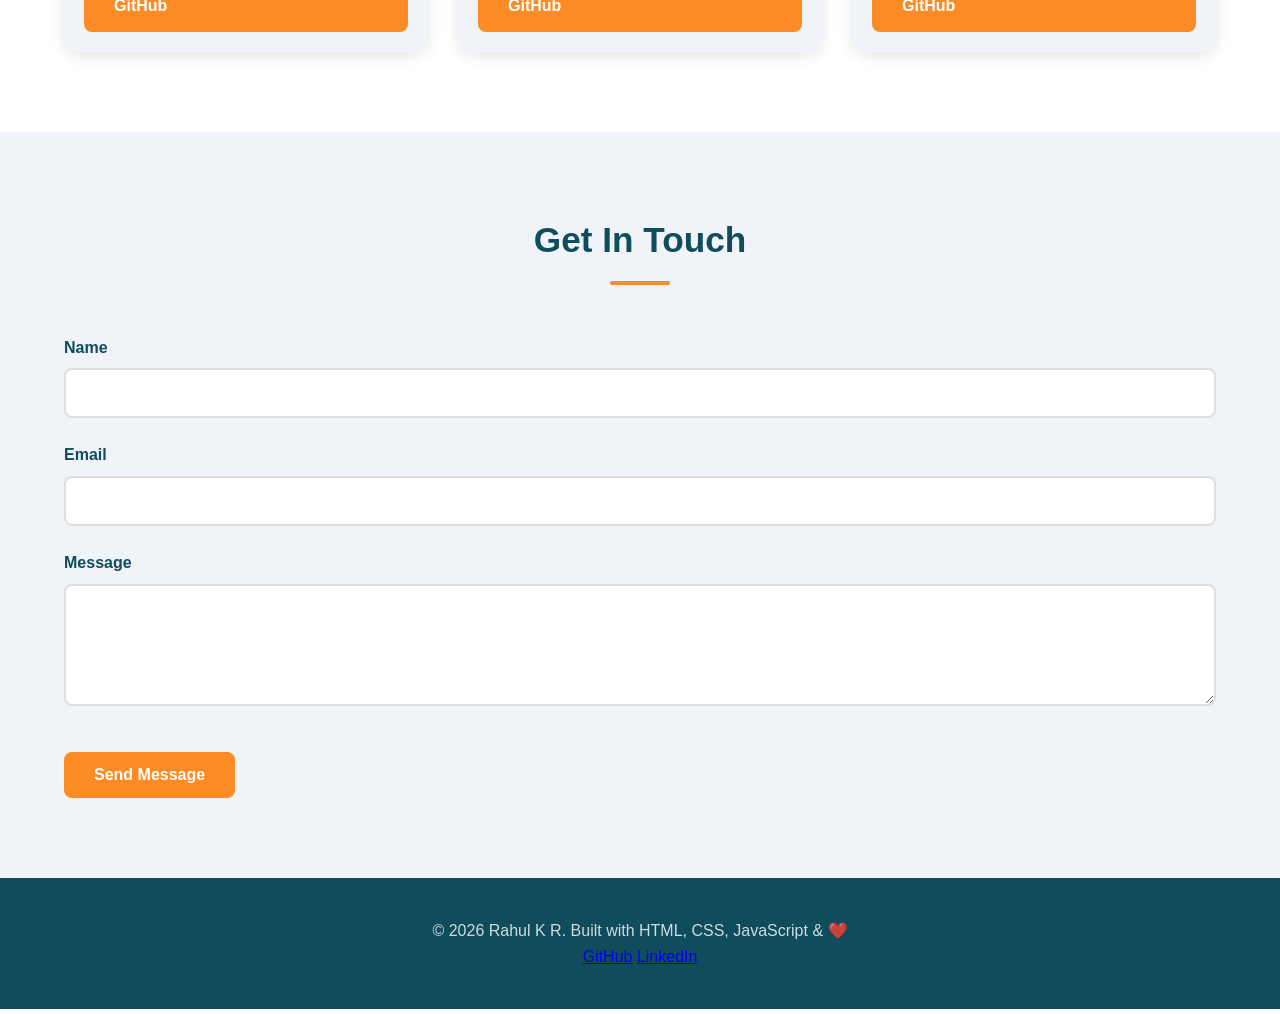
==== commit f0ab3d1a: "day 9 changes" ====
--- a/index.html
+++ b/index.html
@@ -71,6 +71,16 @@
                 <div class="skill-item" data-level="80">CSS3</div>
                 <div class="skill-item" data-level="75">JavaScript</div>
                 <div class="skill-item" data-level="65">React</div>
+                <div class="skill-item" data-level="70">Node.js</div>
+                <div class="skill-item" data-level="60">Python</div>
+                <div class="skill-item" data-level="50">C++</div>
+                <div class="skill-item" data-level="55">SQL</div>
+                <div class="skill-item" data-level="45">Git</div>
+                <div class="skill-item" data-level="40">ADK</div>
+                <div class="skill-item" data-level="35">LLMs</div>
+                <div class="skill-item" data-level="30">AI/ML</div>
+                <div class="skill-item" data-level="25">C</div>
+                <div class="skill-item" data-level="20">Prompt Engineering</div>
             </div>
         </section>
  
@@ -97,6 +107,73 @@
                     <a href="#" class="btn btn-primary">GitHub</a>
                     </div>
                 </article>                
+                <article class="project-card" data-category="design">
+                    <img src="images/project2.jpg" alt="Portfolio Website screenshot">
+                    <div class="project-card-body">
+                        <h3>Portfolio Website</h3>
+                        <p>Personal portfolio website showcasing my work and skills</p>
+                        <div class="project-tags">
+                            <span class="tag">HTML</span>
+                            <span class="tag">CSS</span>
+                            <span class="tag">JavaScript</span>
+                        </div>
+                        <a href="#" class="btn btn-primary">Live Demo</a>
+                        <a href="https://github.com/Rahul-K-R-creator/Internship-Rahul-K-R" class="btn btn-primary">GitHub</a>
+                    </div>
+                </article>
+                <article class="project-card" data-category="web">
+                    <img src="images/project3.jpg" alt="Task Manager screenshot">
+                    <div class="project-card-body">
+                        <h3>Task Manager</h3>
+                        <p>Simple task management app with drag-and-drop functionality</p>
+                        <div class="project-tags">
+                            <span class="tag">React</span>
+                            <span class="tag">Redux</span>
+                        </div>
+                        <a href="#" class="btn btn-primary">Live Demo</a>
+                        <a href="#" class="btn btn-primary">GitHub</a>
+                    </div>
+                </article>
+                <article class="project-card" data-category="design">
+                    <img src="images/project4.jpg" alt="Sentinal Website screenshot">
+                    <div class="project-card-body">
+                        <h3>Sentinal Website</h3>
+                        <p>Modern responsive website for a security company</p>
+                        <div class="project-tags">
+                            <span class="tag">HTML</span>
+                            <span class="tag">CSS</span>
+                            <span class="tag">JavaScript</span>
+                        </div>
+                        <a href="#" class="btn btn-primary">Live Demo</a>
+                        <a href="https://github.com/Rahul-K-R-creator/Sentinel" class="btn btn-primary">GitHub</a>
+                    </div>
+                </article>
+                <article class="project-card" data-category="web">
+                    <img src="images/project5.jpg" alt="E-commerce Platform screenshot">
+                    <div class="project-card-body">
+                        <h3>E-commerce Platform</h3>
+                        <p>Full-stack e-commerce application with user authentication</p>
+                        <div class="project-tags">
+                            <span class="tag">Node.js</span>
+                            <span class="tag">Express</span>
+                            <span class="tag">MongoDB</span>
+                        </div>
+                        <a href="#" class="btn btn-primary">Live Demo</a>
+                        <a href="#" class="btn btn-primary">GitHub</a>
+                    </div>
+                </article>
+                <article class="project-card" data-category="design">
+                    <img src="images/project6.jpg" alt="Blog Platform screenshot">
+                    <div class="project-card-body">
+                        <h3>Blog Platform</h3>
+                        <p>Content management system for creating and managing blogs</p>
+                        <div class="project-tags">
+                            <span class="tag">Django</span>
+                            <span class="tag">Python</span>
+                        </div>
+                        <a href="#" class="btn btn-primary">Live Demo</a>
+                        <a href="https://github.com/Rahul-K-R-creator/Blog-Platform" class="btn btn-primary">GitHub</a>
+                    </div>
             </div>
         </section>
  
--- a/styles.css
+++ b/styles.css
@@ -7,10 +7,10 @@
 }
 /* CSS Custom Properties (variables) - DRY Principle */
 :root {
-    --primary: #1B4F72;
-    --accent: #F18F01;
-    --text: #2C3E50;
-    --light: #F4F6F8;
+    --primary: #0f4c5c;
+    --accent: #FB8B24;
+    --text: #1e293b;
+    --light: #f0f4f8;
     --white: #FFFFFF;
     --font-main: 'Segoe UI', Tahoma, Geneva, Verdana, sans-serif;
  
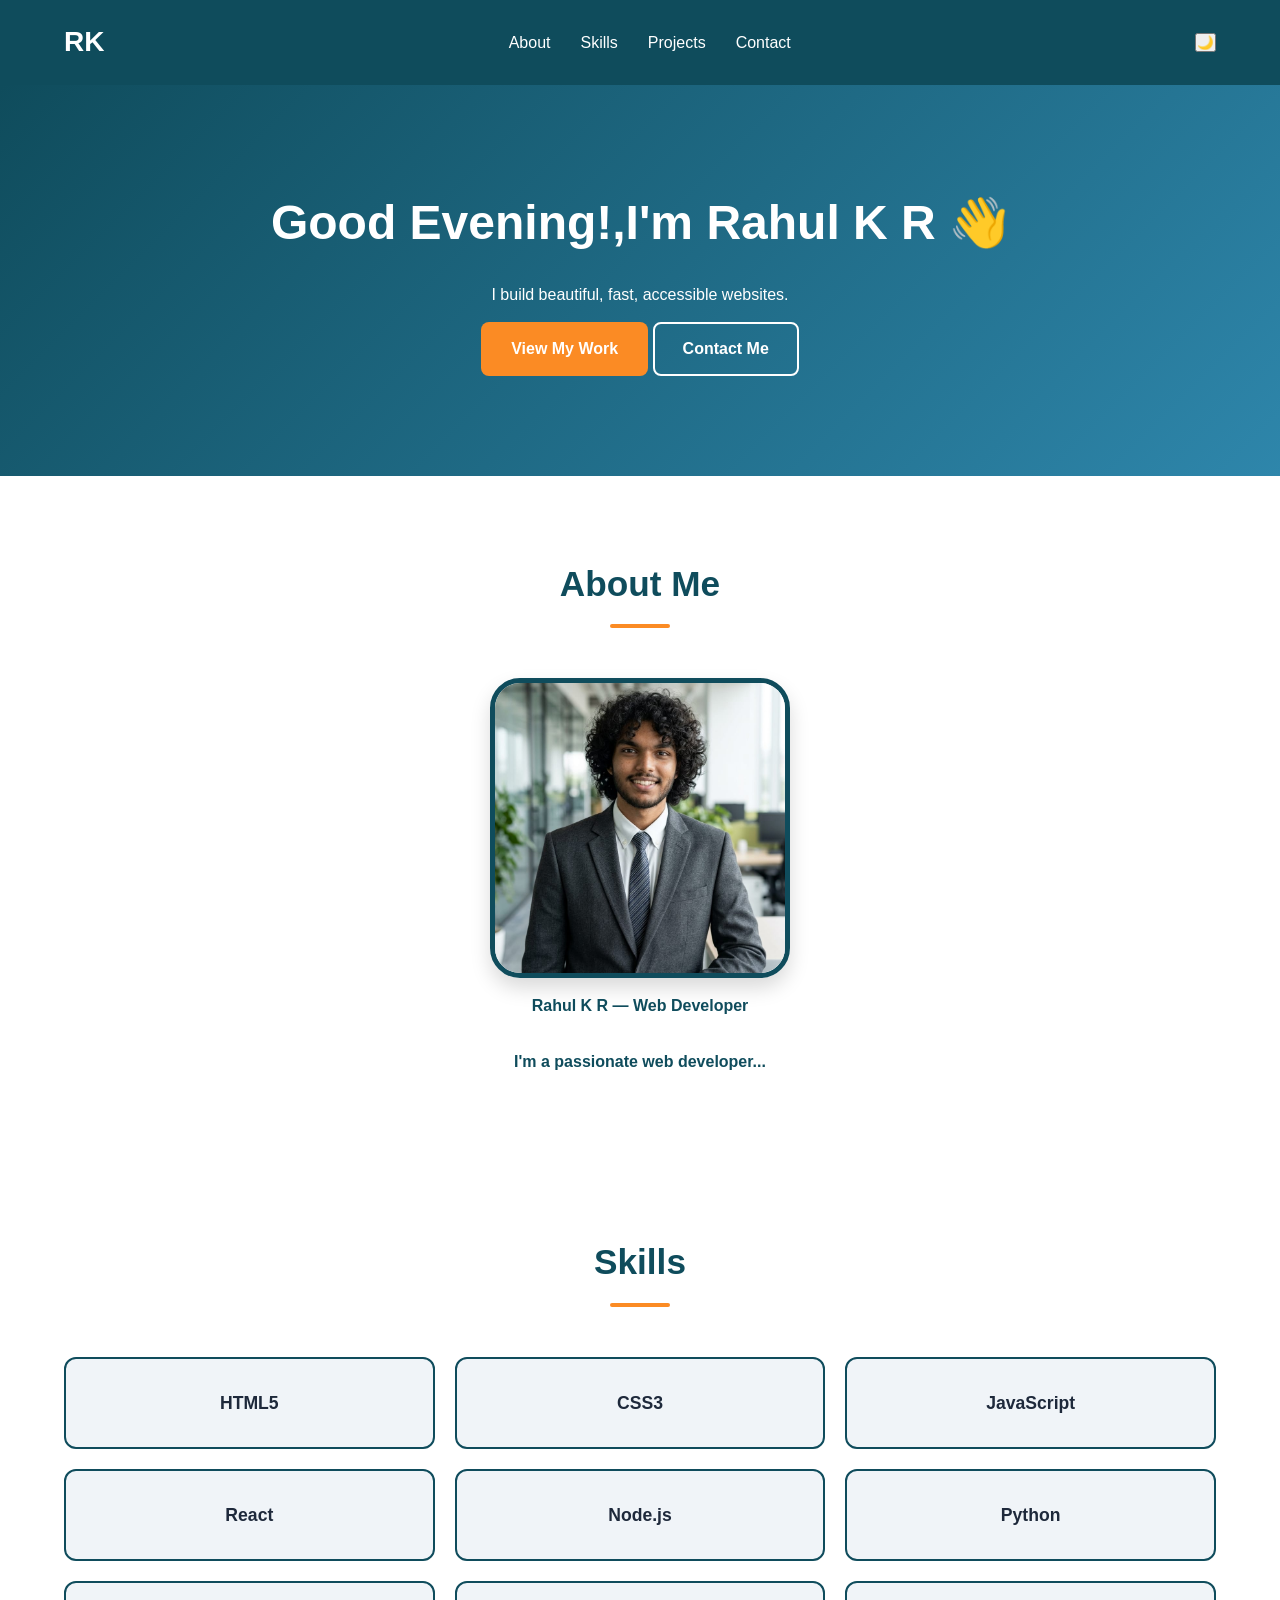
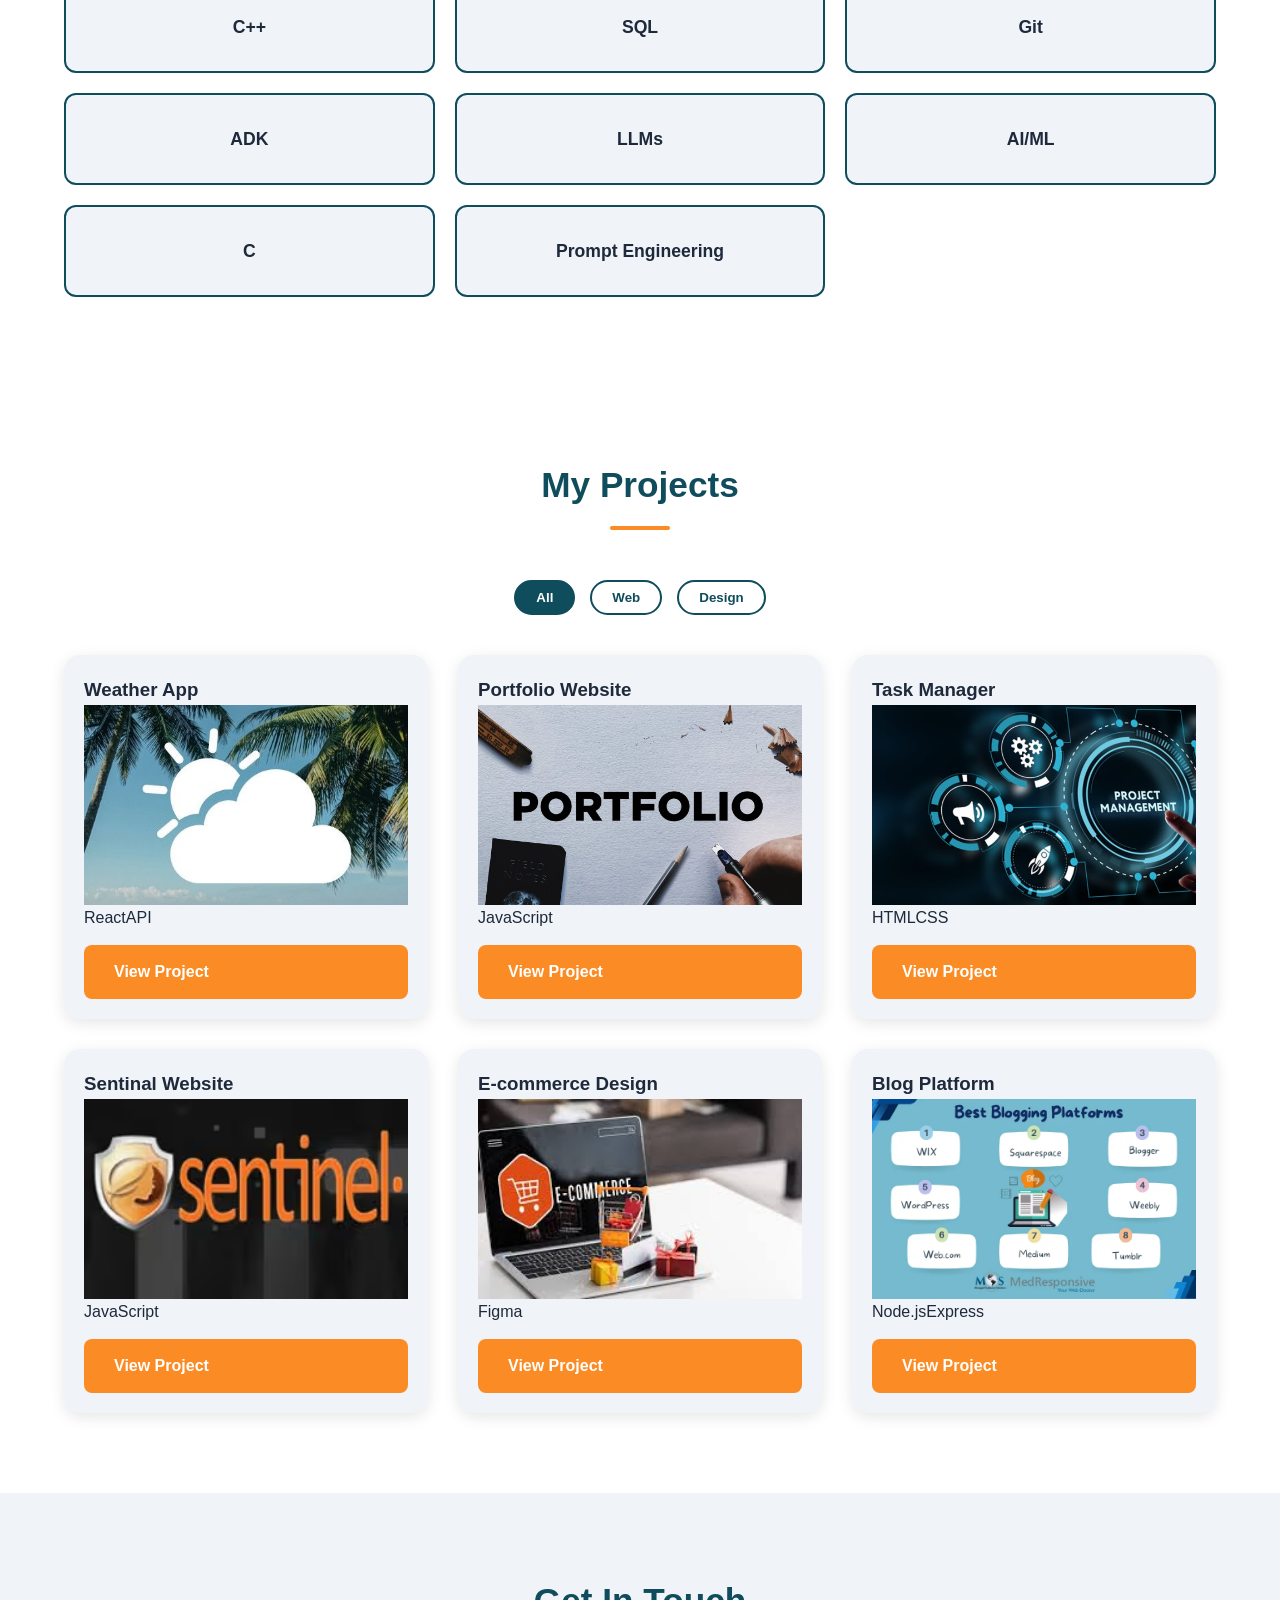
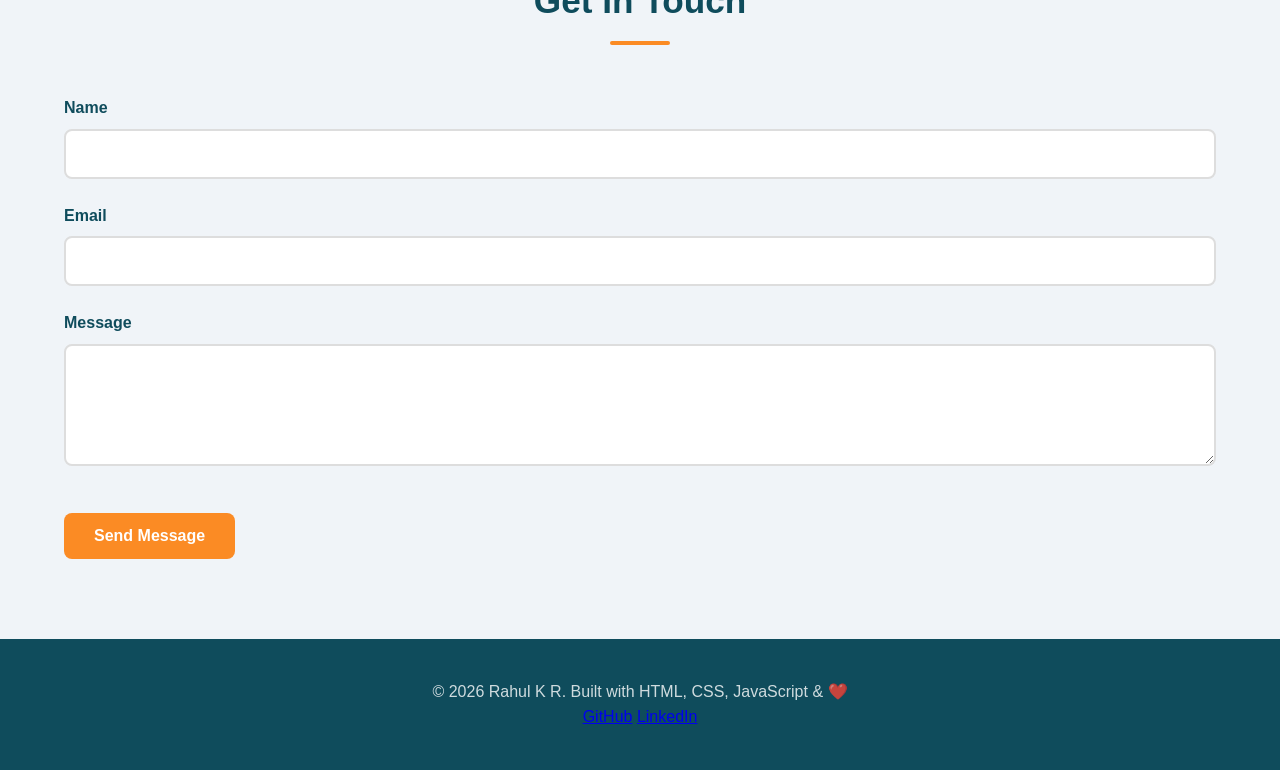
==== commit 47765164: "Day 10 changes" ====
--- a/index.html
+++ b/index.html
@@ -90,8 +90,8 @@
             <div class= "project-filters">
                 <!--The data-filter attribute is what our JS will read-->
                 <button class="filter-btn active" data-filter="all">All</button>
-                <button class="filter-btn active" data-filter="web">Web</button>
-                <button class="filter-btn active" data-filter="design">Design</button>
+                <button class="filter-btn " data-filter="web">Web</button>
+                <button class="filter-btn " data-filter="design">Design</button>
             </div>
             <div class="projects-grid">
                 <article class="project-card" data-category="web">
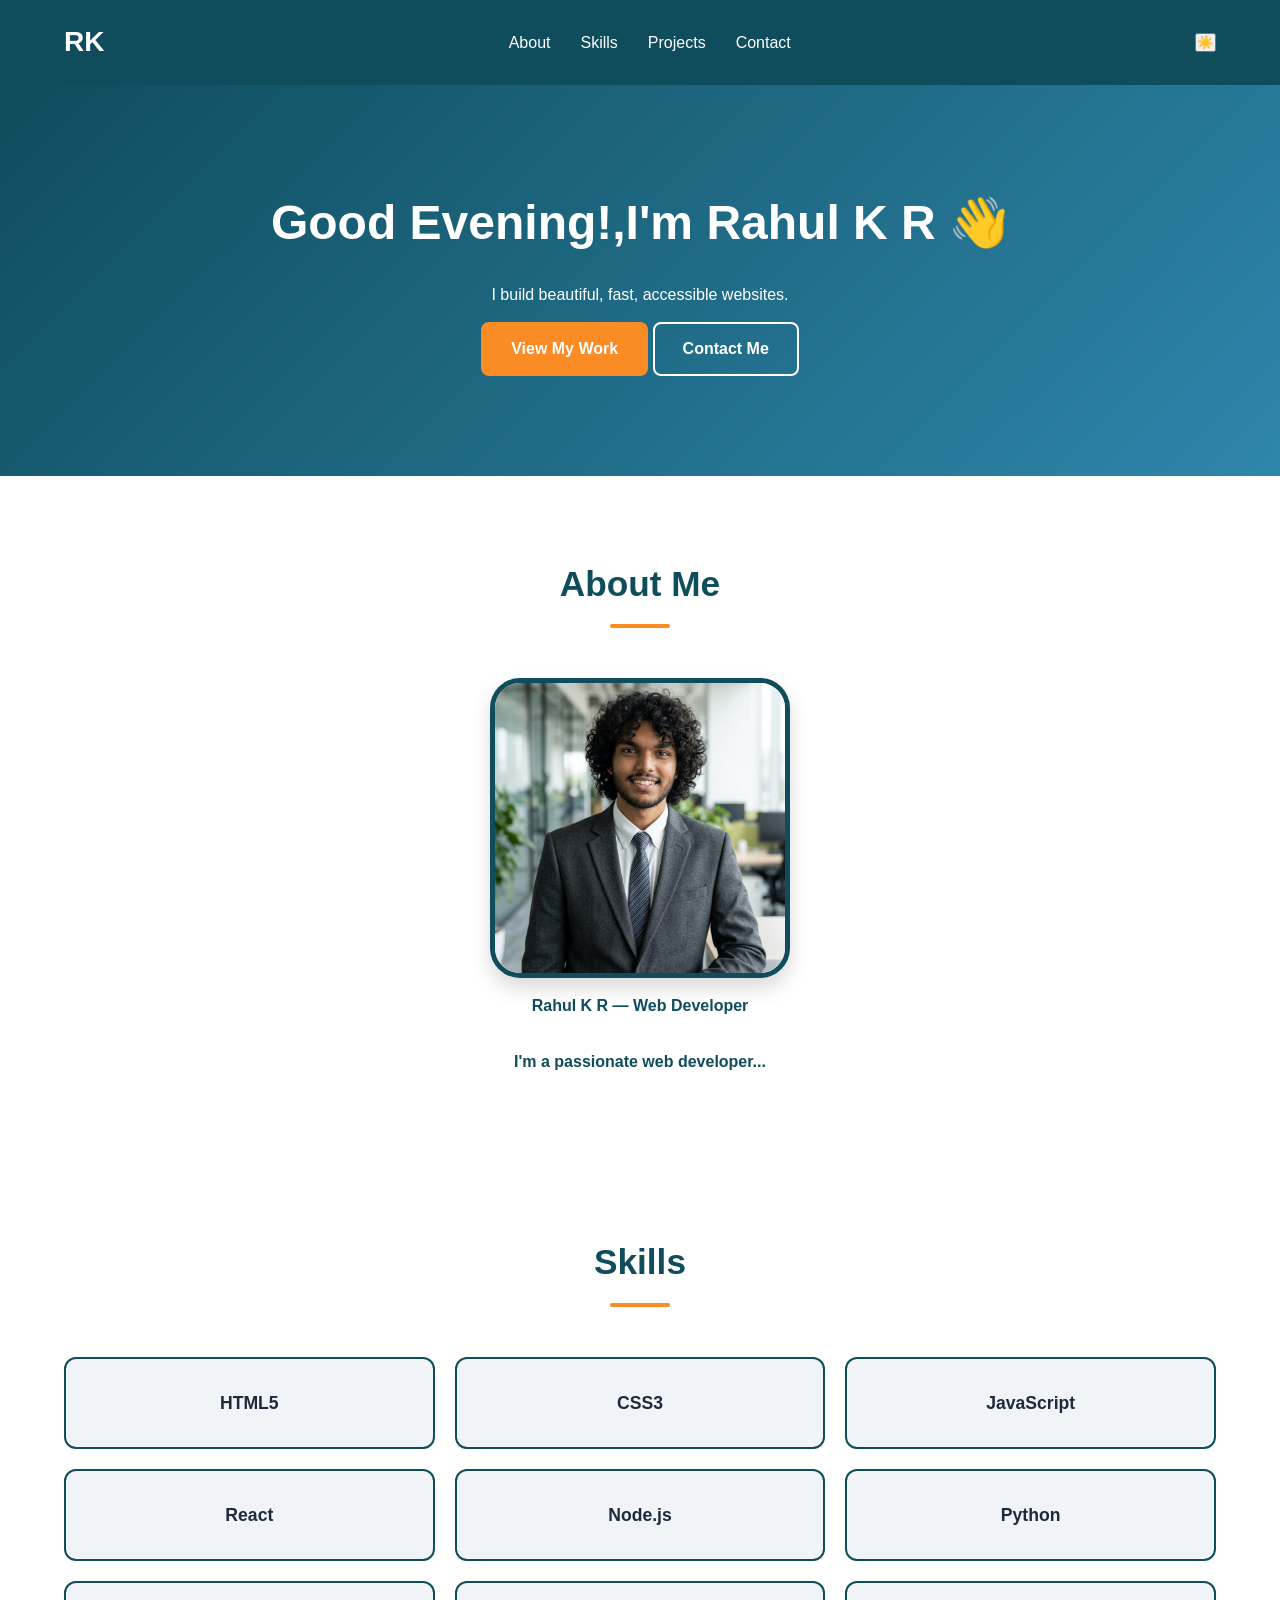
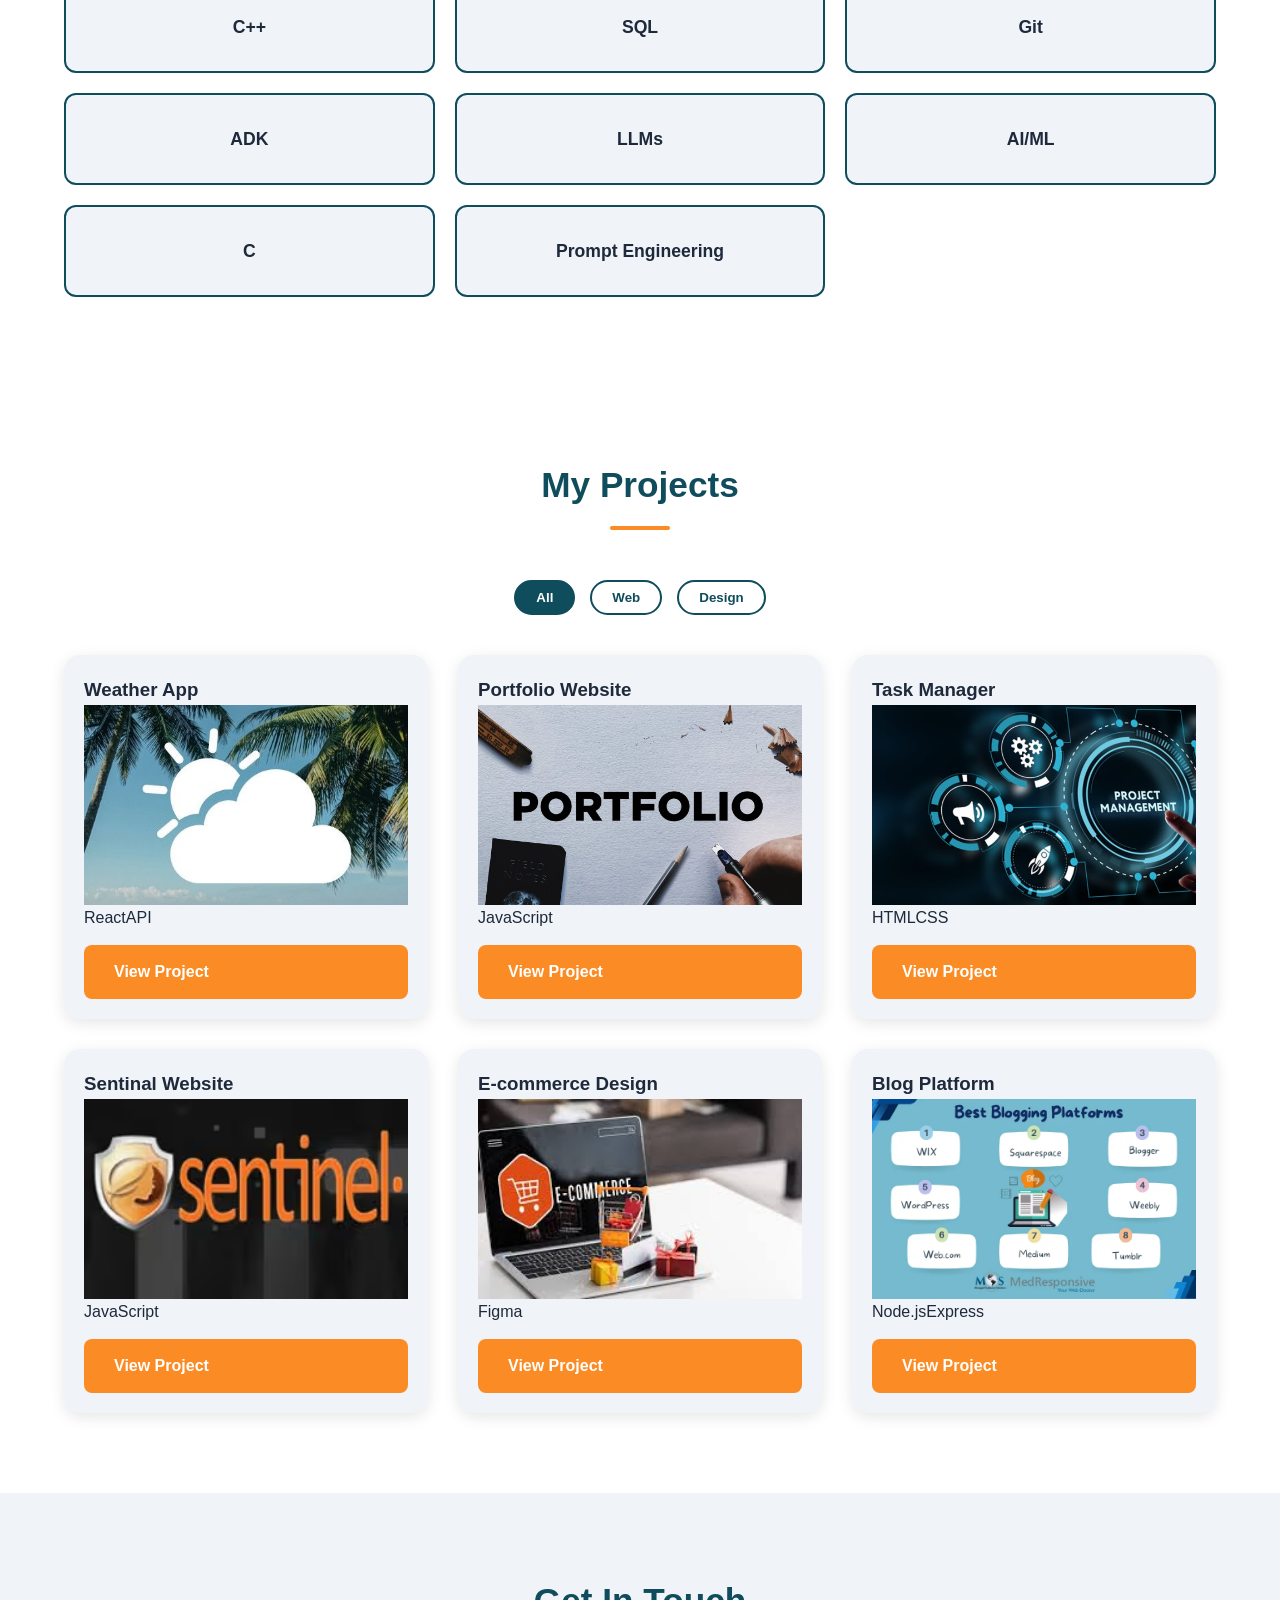
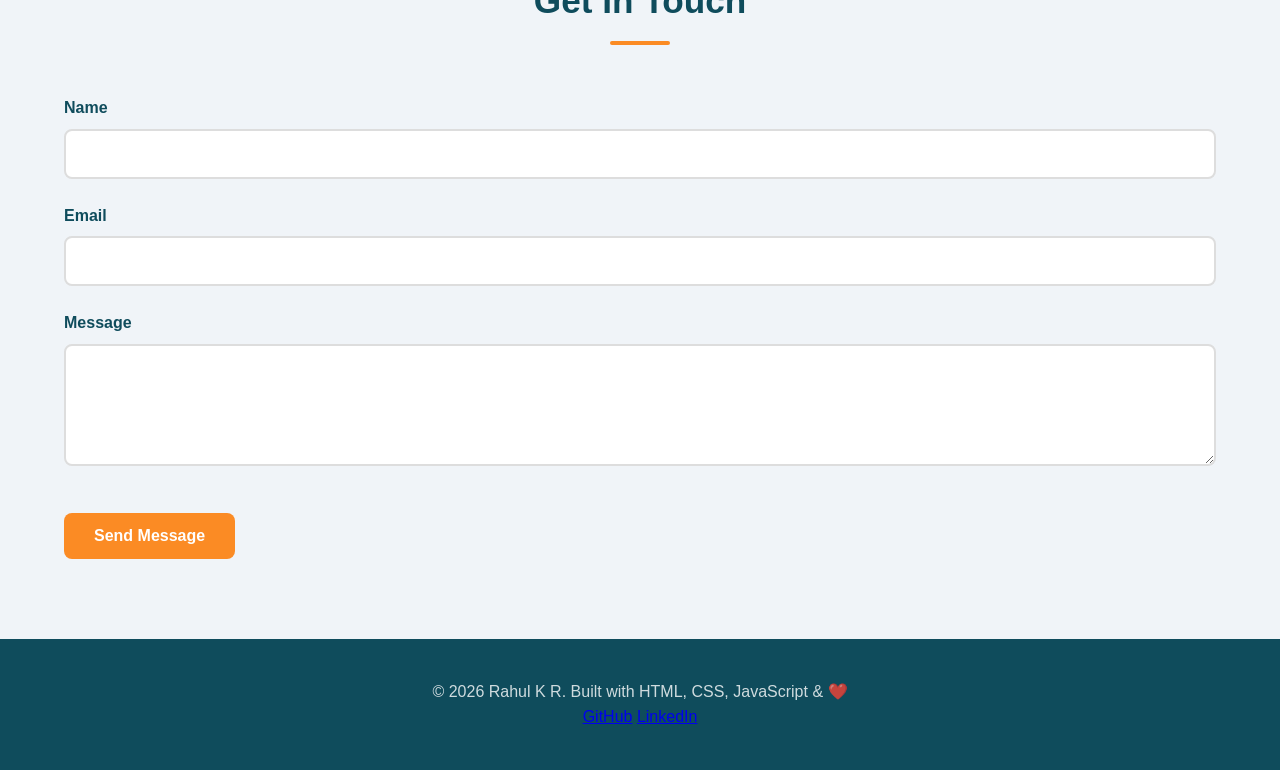
==== commit 9b732a5b: "day11_changes" ====
--- a/index.html
+++ b/index.html
@@ -205,7 +205,6 @@
         &copy; <span class="footer-year">2016</span> Rahul K R.
         Built with HTML, CSS, JavaScript & ❤️
     </p>
- 
     <nav aria-label="Social links">
         <a href="https://github.com/Rahul-K-R-creator" target="_blank">GitHub</a>
         <a href="https://linkedin.com/in/rahul-k-r-214379382/" target="_blank">LinkedIn</a>
--- a/styles.css
+++ b/styles.css
@@ -373,4 +373,189 @@
 }
 .hero-buttons{
     animation: fadeInUp 0.8s ease 0.6s both;
-}+}
+* FOR DARK MODE CSS CODE */
+/* ========================================
+   DARK MODE
+======================================== */
+ 
+ 
+/* Smooth Transition */
+body,
+.site-header,
+.hero-section,
+.skill-item,
+.project-card,
+.contact-section,
+.site-footer,
+input,
+textarea,
+.btn,
+a {
+    transition: all 0.3s ease;
+}
+ 
+ 
+/* Body */
+body[data-theme="dark"] {
+    background: #121212;
+    color: #f5f5f5;
+}
+ 
+ 
+/* Header */
+body[data-theme="dark"] .site-header,
+body[data-theme="dark"] .navbar {
+    background: #1a1a1a;
+}
+ 
+ 
+/* Navigation Links */
+body[data-theme="dark"] .nav-links a {
+    color: #ffffff;
+}
+ 
+ 
+body[data-theme="dark"] .nav-links a:hover,
+body[data-theme="dark"] .nav-links a.active {
+    color: #F18F01;
+}
+ 
+ 
+/* Logo */
+body[data-theme="dark"] .logo {
+    color: #ffffff;
+}
+ 
+ 
+/* Hero */
+body[data-theme="dark"] .hero-section {
+    background: linear-gradient(135deg, #111827, #1f2937);
+}
+ 
+ 
+/* Highlight */
+body[data-theme="dark"] .highlight {
+    color: #F18F01;
+}
+ 
+ 
+/* About */
+body[data-theme="dark"] .about-section {
+    background: #121212;
+    color: #f5f5f5;
+}
+ 
+ 
+/* Skills */
+body[data-theme="dark"] .skills-section {
+    background: #181818;
+}
+ 
+ 
+body[data-theme="dark"] .skill-item {
+    background: #242424;
+    color: #ffffff;
+    border-color: #F18F01;
+}
+ 
+ 
+/* Projects */
+body[data-theme="dark"] .projects-section {
+    background: #121212;
+}
+ 
+ 
+body[data-theme="dark"] .project-card {
+    background: #242424;
+    color: #ffffff;
+    box-shadow: 0 5px 20px rgba(255,255,255,0.08);
+}
+ 
+ 
+body[data-theme="dark"] .project-card h3,
+body[data-theme="dark"] .project-card p {
+    color: #ffffff;
+}
+ 
+ 
+/* Tags */
+body[data-theme="dark"] .tag {
+    background: #F18F01;
+    color: #ffffff;
+}
+ 
+ 
+/* Contact */
+body[data-theme="dark"] .contact-section {
+    background: #181818;
+}
+ 
+ 
+/* Form */
+body[data-theme="dark"] input,
+body[data-theme="dark"] textarea {
+    background: #2b2b2b;
+    color: #ffffff;
+    border: 1px solid #555;
+}
+ 
+ 
+body[data-theme="dark"] input::placeholder,
+body[data-theme="dark"] textarea::placeholder {
+    color: #bdbdbd;
+}
+ 
+ 
+body[data-theme="dark"] label {
+    color: #ffffff;
+}
+ 
+ 
+/* Buttons */
+body[data-theme="dark"] .btn-primary {
+    background: #F18F01;
+    color: #ffffff;
+}
+ 
+ 
+body[data-theme="dark"] .btn-secondary {
+    border-color: #ffffff;
+    color: #ffffff;
+}
+ 
+ 
+body[data-theme="dark"] .btn-secondary:hover {
+    background: #ffffff;
+    color: #121212;
+}
+ 
+ 
+/* Footer */
+body[data-theme="dark"] .site-footer {
+    background: #1a1a1a;
+    color: #cccccc;
+}
+ 
+ 
+body[data-theme="dark"] .site-footer a {
+    color: #ffffff;
+}
+ 
+ 
+body[data-theme="dark"] .site-footer a:hover {
+    color: #F18F01;
+}
+ 
+ 
+/* Theme Button */
+body[data-theme="dark"] .theme-toggle {
+    background: #333333;
+    color: #ffffff;
+    border: 1px solid #666666;
+}
+.form-group input.error,
+.form-group textarea.error {
+    border: 2px solid red;
+}
+ 
